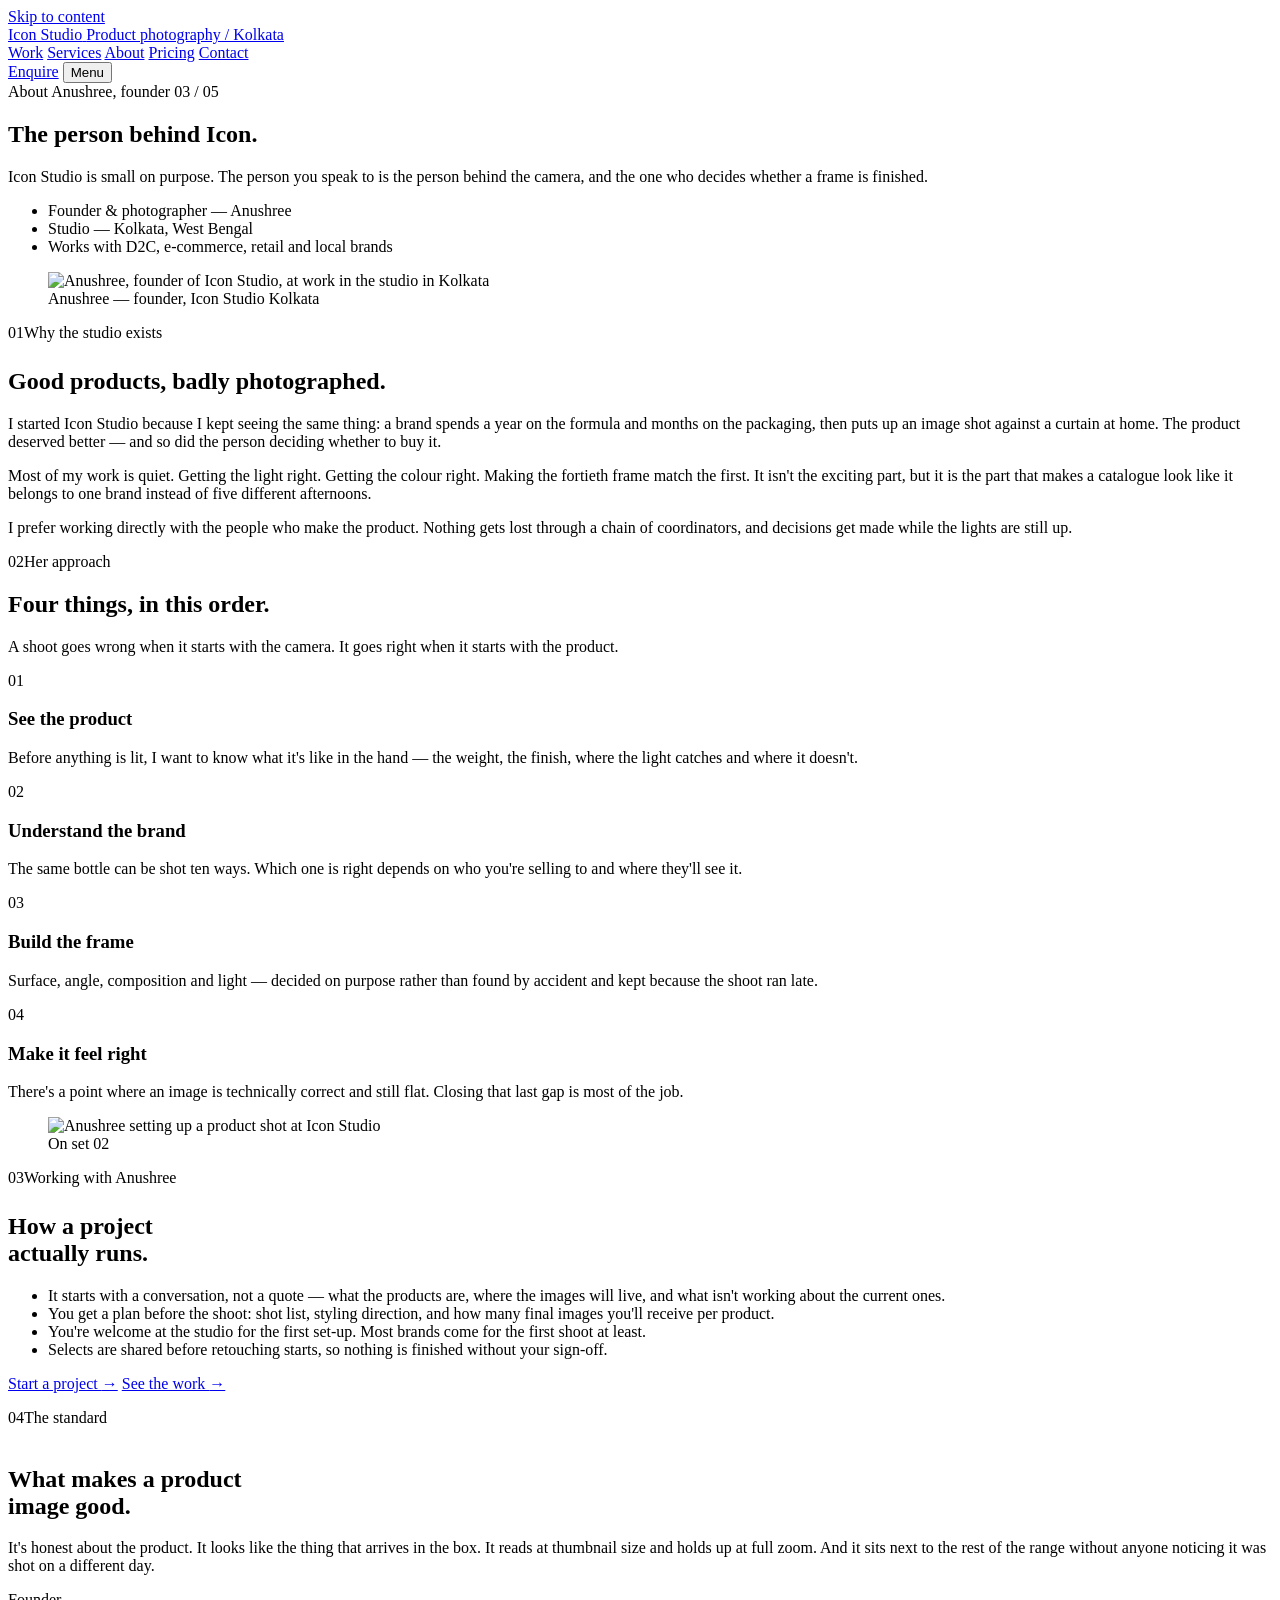
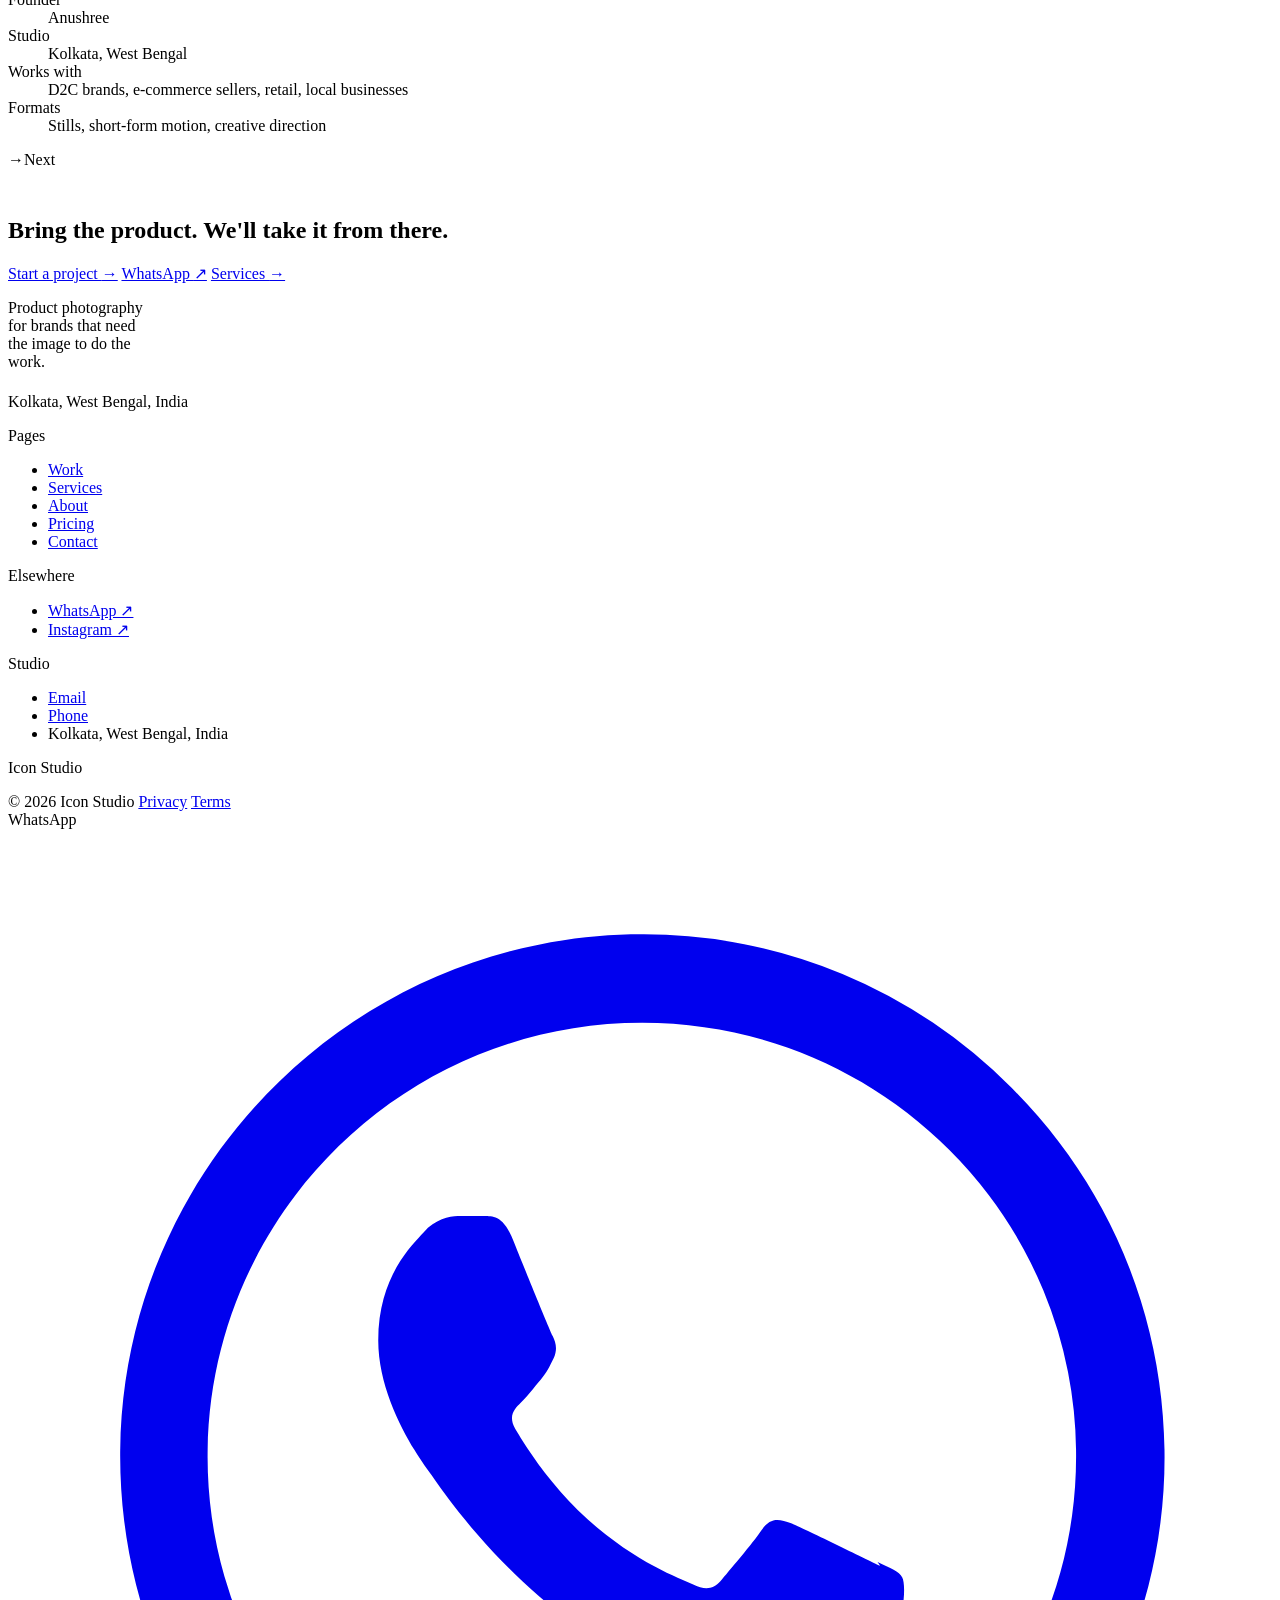
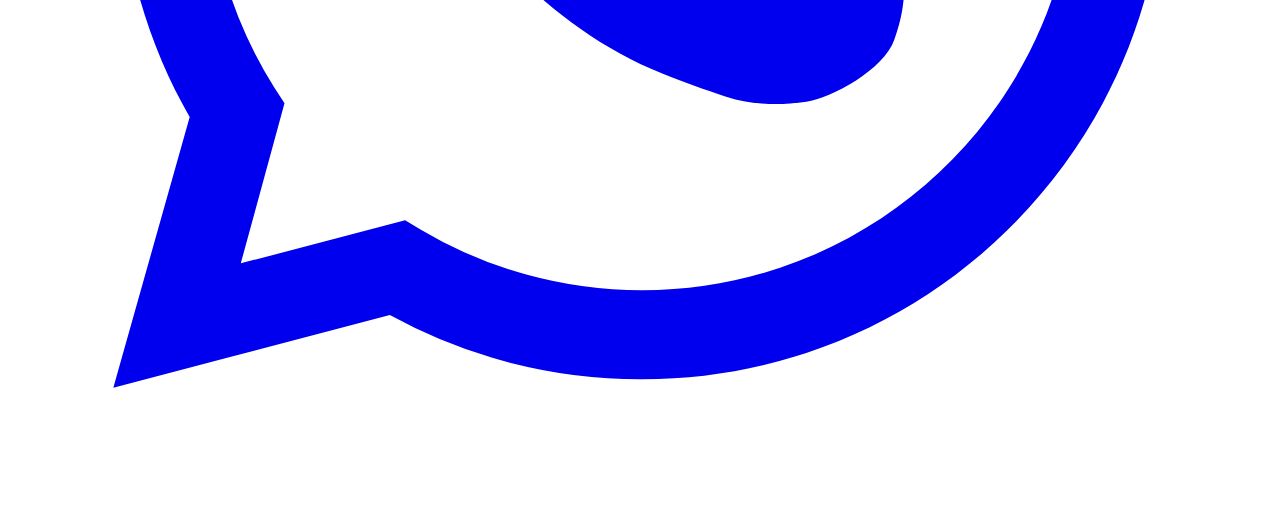
==== about.html @ cb65268c "Add files via upload" ====
<!DOCTYPE html>
<html lang="en">
<head>
<meta charset="utf-8">
<meta name="viewport" content="width=device-width, initial-scale=1">

<title>About Anushree — Founder, Icon Studio | Product Photographer in Kolkata</title>
<meta name="description" content="Icon Studio was started by Anushree, a product photographer in Kolkata. How she works with brands, what she looks for in a product image, and what to expect from a shoot.">

<link rel="canonical" href="https://example.com/about.html">
<meta property="og:type" content="profile">
<meta property="og:site_name" content="Icon Studio">
<meta property="og:title" content="About Anushree — Founder of Icon Studio, Kolkata">
<meta property="og:description" content="The person behind Icon Studio: how Anushree works with brands and what she looks for in a product image.">
<meta property="og:url" content="https://example.com/about.html">
<meta property="og:image" content="">
<meta name="twitter:card" content="summary_large_image">
<meta name="theme-color" content="#F5F3EE">

<link rel="stylesheet" href="css/style.css">
<script>document.documentElement.classList.add('js');</script>
<script src="js/script.js" defer></script>
</head>

<body>
<a class="skip-link" href="#main">Skip to content</a>

<!-- COPY NOTE: the first-person text on this page is a starting draft.
     Anushree should read it through and put it in her own words before the
     site goes live. No credentials, awards, client names or years of
     experience have been claimed anywhere on this page. -->

<header class="site-header">
  <div class="container nav">
    <a class="nav__brand" href="index.html">
      <span>Icon Studio</span>
      <span class="sub">Product photography / Kolkata</span>
    </a>

    <nav class="nav__links" aria-label="Primary">
      <a class="nav__link" href="portfolio.html">Work</a>
      <a class="nav__link" href="services.html">Services</a>
      <a class="nav__link" href="about.html" aria-current="page">About</a>
      <a class="nav__link" href="pricing.html">Pricing</a>
      <a class="nav__link" href="contact.html">Contact</a>
    </nav>

    <a class="nav__cta" href="contact.html"><span class="dot" aria-hidden="true"></span>Enquire</a>

    <button class="nav__toggle" type="button" aria-expanded="false" aria-controls="site-menu">
      <span class="nav__toggle-label">Menu</span>
      <span class="bars" aria-hidden="true"><i></i><i></i><i></i></span>
    </button>
  </div>
</header>

<div class="menu" id="site-menu" hidden>
  <div class="container">
    <ul class="menu__list">
      <li class="menu__item"><a class="menu__link" href="portfolio.html" style="--i:0"><span>Work</span><span class="n">01</span></a></li>
      <li class="menu__item"><a class="menu__link" href="services.html" style="--i:1"><span>Services</span><span class="n">02</span></a></li>
      <li class="menu__item"><a class="menu__link" href="about.html" style="--i:2"><span>About</span><span class="n">03</span></a></li>
      <li class="menu__item"><a class="menu__link" href="pricing.html" style="--i:3"><span>Pricing</span><span class="n">04</span></a></li>
      <li class="menu__item"><a class="menu__link" href="contact.html" style="--i:4"><span>Contact</span><span class="n">05</span></a></li>
    </ul>
  </div>
  <div class="container">
    <div class="menu__foot">
      <div class="row">
        <span class="eyebrow">Kolkata, West Bengal</span>
        <a class="eyebrow eyebrow--ink" href="#" data-whatsapp>WhatsApp &#8599;</a>
      </div>
      <div class="row">
        <span class="eyebrow">Product photography</span>
        <a class="eyebrow eyebrow--ink" href="#" data-instagram>Instagram &#8599;</a>
      </div>
    </div>
  </div>
</div>

<main id="main">

  <section class="page-head">
    <div class="container">
      <div class="page-head__meta">
        <span class="eyebrow eyebrow--ink">About</span>
        <span class="eyebrow">Anushree, founder</span>
        <span class="eyebrow right">03 / 05</span>
      </div>

      <div class="page-head__grid">
        <h1 class="display page-head__title">The person behind Icon.</h1>
        <p class="lede page-head__lede">
          Icon Studio is small on purpose. The person you speak to is the person behind the
          camera, and the one who decides whether a frame is finished.
        </p>
        <ul class="page-head__aside">
          <li>Founder &amp; photographer — Anushree</li>
          <li>Studio — Kolkata, West Bengal</li>
          <li>Works with D2C, e-commerce, retail and local brands</li>
        </ul>
      </div>
    </div>
  </section>

  <section class="section section--top-0">
    <div class="container">
      <figure class="figure" data-reveal>
        <!-- IMAGE: Anushree — wide portrait at work in the studio -->
        <div class="frame frame--16x10"><img src="" alt="Anushree, founder of Icon Studio, at work in the studio in Kolkata"></div>
        <figcaption class="figure__cap">
          <span class="caption"><span class="mark" aria-hidden="true"></span>Anushree — founder, Icon Studio</span>
          <span class="caption">Kolkata</span>
        </figcaption>
      </figure>
    </div>
  </section>

  <section class="section">
    <div class="container">
      <div class="split">
        <div class="split__lead" data-reveal>
          <p class="eyebrow" style="margin-bottom:26px;"><span class="idx">01</span>Why the studio exists</p>
          <h2 class="h-xl statement">Good products, badly photographed.</h2>
        </div>

        <div class="split__body" data-reveal>
          <p>
            I started Icon Studio because I kept seeing the same thing: a brand spends a
            year on the formula and months on the packaging, then puts up an image shot
            against a curtain at home. The product deserved better — and so did the person
            deciding whether to buy it.
          </p>
          <p>
            Most of my work is quiet. Getting the light right. Getting the colour right.
            Making the fortieth frame match the first. It isn't the exciting part, but it
            is the part that makes a catalogue look like it belongs to one brand instead of
            five different afternoons.
          </p>
          <p>
            I prefer working directly with the people who make the product. Nothing gets
            lost through a chain of coordinators, and decisions get made while the lights
            are still up.
          </p>
        </div>
      </div>
    </div>
  </section>

  <section class="section invert">
    <div class="container">
      <div class="section-head section-head--split">
        <p class="eyebrow section-head__label"><span class="idx">02</span>Her approach</p>
        <h2 class="h-lg section-head__title">Four things, in this order.</h2>
        <p class="section-head__aside">
          A shoot goes wrong when it starts with the camera. It goes right when it starts
          with the product.
        </p>
      </div>

      <div class="principles" data-stagger>
        <article class="principle" data-reveal>
          <span class="principle__n">01</span>
          <h3 class="principle__t">See the product</h3>
          <p class="principle__d">
            Before anything is lit, I want to know what it's like in the hand — the weight,
            the finish, where the light catches and where it doesn't.
          </p>
        </article>

        <article class="principle" data-reveal>
          <span class="principle__n">02</span>
          <h3 class="principle__t">Understand the brand</h3>
          <p class="principle__d">
            The same bottle can be shot ten ways. Which one is right depends on who you're
            selling to and where they'll see it.
          </p>
        </article>

        <article class="principle" data-reveal>
          <span class="principle__n">03</span>
          <h3 class="principle__t">Build the frame</h3>
          <p class="principle__d">
            Surface, angle, composition and light — decided on purpose rather than found by
            accident and kept because the shoot ran late.
          </p>
        </article>

        <article class="principle" data-reveal>
          <span class="principle__n">04</span>
          <h3 class="principle__t">Make it feel right</h3>
          <p class="principle__d">
            There's a point where an image is technically correct and still flat. Closing
            that last gap is most of the job.
          </p>
        </article>
      </div>
    </div>
  </section>

  <section class="section surface">
    <div class="container">
      <div class="split">
        <div class="split__lead" data-reveal>
          <!-- IMAGE: Anushree — at the camera, vertical crop -->
          <figure class="figure">
            <div class="frame frame--4x5"><img src="" alt="Anushree setting up a product shot at Icon Studio" loading="lazy"></div>
            <figcaption class="figure__cap">
              <span class="caption">On set</span>
              <span class="caption">02</span>
            </figcaption>
          </figure>
        </div>

        <div class="split__body" data-reveal>
          <p class="eyebrow" style="margin-bottom:26px;"><span class="idx">03</span>Working with Anushree</p>
          <h2 class="h-lg" style="max-width:14ch;">How a project actually runs.</h2>

          <ul class="checks">
            <li>It starts with a conversation, not a quote — what the products are, where the images will live, and what isn't working about the current ones.</li>
            <li>You get a plan before the shoot: shot list, styling direction, and how many final images you'll receive per product.</li>
            <li>You're welcome at the studio for the first set-up. Most brands come for the first shoot at least.</li>
            <li>Selects are shared before retouching starts, so nothing is finished without your sign-off.</li>
          </ul>

          <div class="actions stack-md">
            <a class="btn" href="contact.html">Start a project <span class="arw" aria-hidden="true">&#8594;</span></a>
            <a class="tlink" href="portfolio.html">See the work <span class="arw" aria-hidden="true">&#8594;</span><span class="bar" aria-hidden="true"></span></a>
          </div>
        </div>
      </div>
    </div>
  </section>

  <section class="section">
    <div class="container">
      <div class="intro__grid">
        <div class="intro__text" data-reveal>
          <p class="eyebrow" style="margin-bottom:clamp(26px,3vw,40px);"><span class="idx">04</span>The standard</p>
          <h2 class="h-xl" style="max-width:20ch;">What makes a product image good.</h2>
          <p class="lede stack-md measure">
            It's honest about the product. It looks like the thing that arrives in the box.
            It reads at thumbnail size and holds up at full zoom. And it sits next to the
            rest of the range without anyone noticing it was shot on a different day.
          </p>
        </div>

        <dl class="intro__meta" data-reveal>
          <div>
            <dt>Founder</dt>
            <dd>Anushree</dd>
          </div>
          <div>
            <dt>Studio</dt>
            <dd>Kolkata, West Bengal</dd>
          </div>
          <div>
            <dt>Works with</dt>
            <dd>D2C brands, e-commerce sellers, retail, local businesses</dd>
          </div>
          <div>
            <dt>Formats</dt>
            <dd>Stills, short-form motion, creative direction</dd>
          </div>
        </dl>
      </div>
    </div>
  </section>

</main>

<section class="closing invert">
  <div class="container">
    <p class="eyebrow" style="margin-bottom:clamp(30px,4vw,48px);"><span class="idx">&#8594;</span>Next</p>
    <h2 class="display closing__title">Bring the product. We'll take it from there.</h2>
    <div class="closing__actions">
      <a class="btn" href="contact.html">Start a project <span class="arw" aria-hidden="true">&#8594;</span></a>
      <a class="tlink" href="#" data-whatsapp>WhatsApp <span class="arw" aria-hidden="true">&#8599;</span><span class="bar" aria-hidden="true"></span></a>
      <a class="tlink" href="services.html">Services <span class="arw" aria-hidden="true">&#8594;</span><span class="bar" aria-hidden="true"></span></a>
    </div>
  </div>
</section>

<footer class="site-footer invert">
  <div class="container">
    <div class="footer__grid">
      <div class="footer__intro">
        <p class="h-md" style="max-width:18ch;">Product photography for brands that need the image to do the work.</p>
        <p class="caption" style="margin-top:22px;">Kolkata, West Bengal, India</p>
      </div>

      <div class="footer__col footer__col--a">
        <p class="footer__h">Pages</p>
        <ul class="footer__links">
          <li><a href="portfolio.html">Work</a></li>
          <li><a href="services.html">Services</a></li>
          <li><a href="about.html">About</a></li>
          <li><a href="pricing.html">Pricing</a></li>
          <li><a href="contact.html">Contact</a></li>
        </ul>
      </div>

      <div class="footer__col footer__col--b">
        <p class="footer__h">Elsewhere</p>
        <ul class="footer__links">
          <li><a href="#" data-whatsapp>WhatsApp &#8599;</a></li>
          <li><a href="#" data-instagram>Instagram &#8599;</a></li>
        </ul>
      </div>

      <div class="footer__col footer__col--c">
        <p class="footer__h">Studio</p>
        <ul class="footer__links">
          <li data-config-row><a href="#" data-config="email">Email</a></li>
          <li data-config-row><a href="#" data-config="phone">Phone</a></li>
          <li><span data-config="location">Kolkata, West Bengal, India</span></li>
        </ul>
      </div>
    </div>

    <p class="footer__wordmark" aria-hidden="true">Icon Studio</p>

    <div class="footer__base">
      <span class="caption">&copy; <span data-year>2026</span> Icon Studio</span>
      <span class="caption right">
        <a href="#">Privacy</a>
        <a href="#">Terms</a>
      </span>
    </div>
  </div>
</footer>

<div class="wa">
  <span class="wa__label" aria-hidden="true">WhatsApp</span>
  <a class="wa__btn" href="#" data-whatsapp aria-label="Chat with Icon Studio on WhatsApp">
    <svg viewBox="0 0 24 24" aria-hidden="true" focusable="false">
      <path fill="currentColor" d="M12.04 2c-5.46 0-9.91 4.45-9.91 9.91 0 1.75.46 3.45 1.32 4.95L2 22l5.25-1.38a9.87 9.87 0 0 0 4.79 1.22h.01c5.46 0 9.91-4.45 9.91-9.91 0-2.65-1.03-5.14-2.9-7.01A9.82 9.82 0 0 0 12.04 2Zm0 18.15h-.01a8.2 8.2 0 0 1-4.19-1.15l-.3-.18-3.12.82.83-3.04-.2-.31a8.18 8.18 0 0 1-1.26-4.38c0-4.54 3.7-8.23 8.25-8.23 2.2 0 4.27.86 5.83 2.41a8.18 8.18 0 0 1 2.41 5.83c0 4.54-3.7 8.23-8.24 8.23Zm4.52-6.16c-.25-.12-1.47-.72-1.69-.81-.23-.08-.39-.12-.56.13-.16.24-.64.8-.78.97-.15.16-.29.18-.53.06-.25-.12-1.05-.39-1.99-1.23-.74-.66-1.23-1.47-1.38-1.72-.14-.25-.01-.38.11-.5.11-.11.25-.29.37-.43.13-.15.17-.25.25-.41.08-.17.04-.31-.02-.43-.06-.12-.56-1.34-.76-1.84-.2-.48-.41-.42-.56-.43h-.48c-.16 0-.43.06-.65.31-.22.24-.86.84-.86 2.05s.88 2.38 1 2.54c.12.16 1.73 2.64 4.19 3.7.59.25 1.04.4 1.4.52.59.19 1.12.16 1.54.1.47-.07 1.47-.6 1.67-1.18.21-.58.21-1.07.15-1.18-.06-.11-.22-.17-.47-.29Z"/>
    </svg>
  </a>
</div>

</body>
</html>
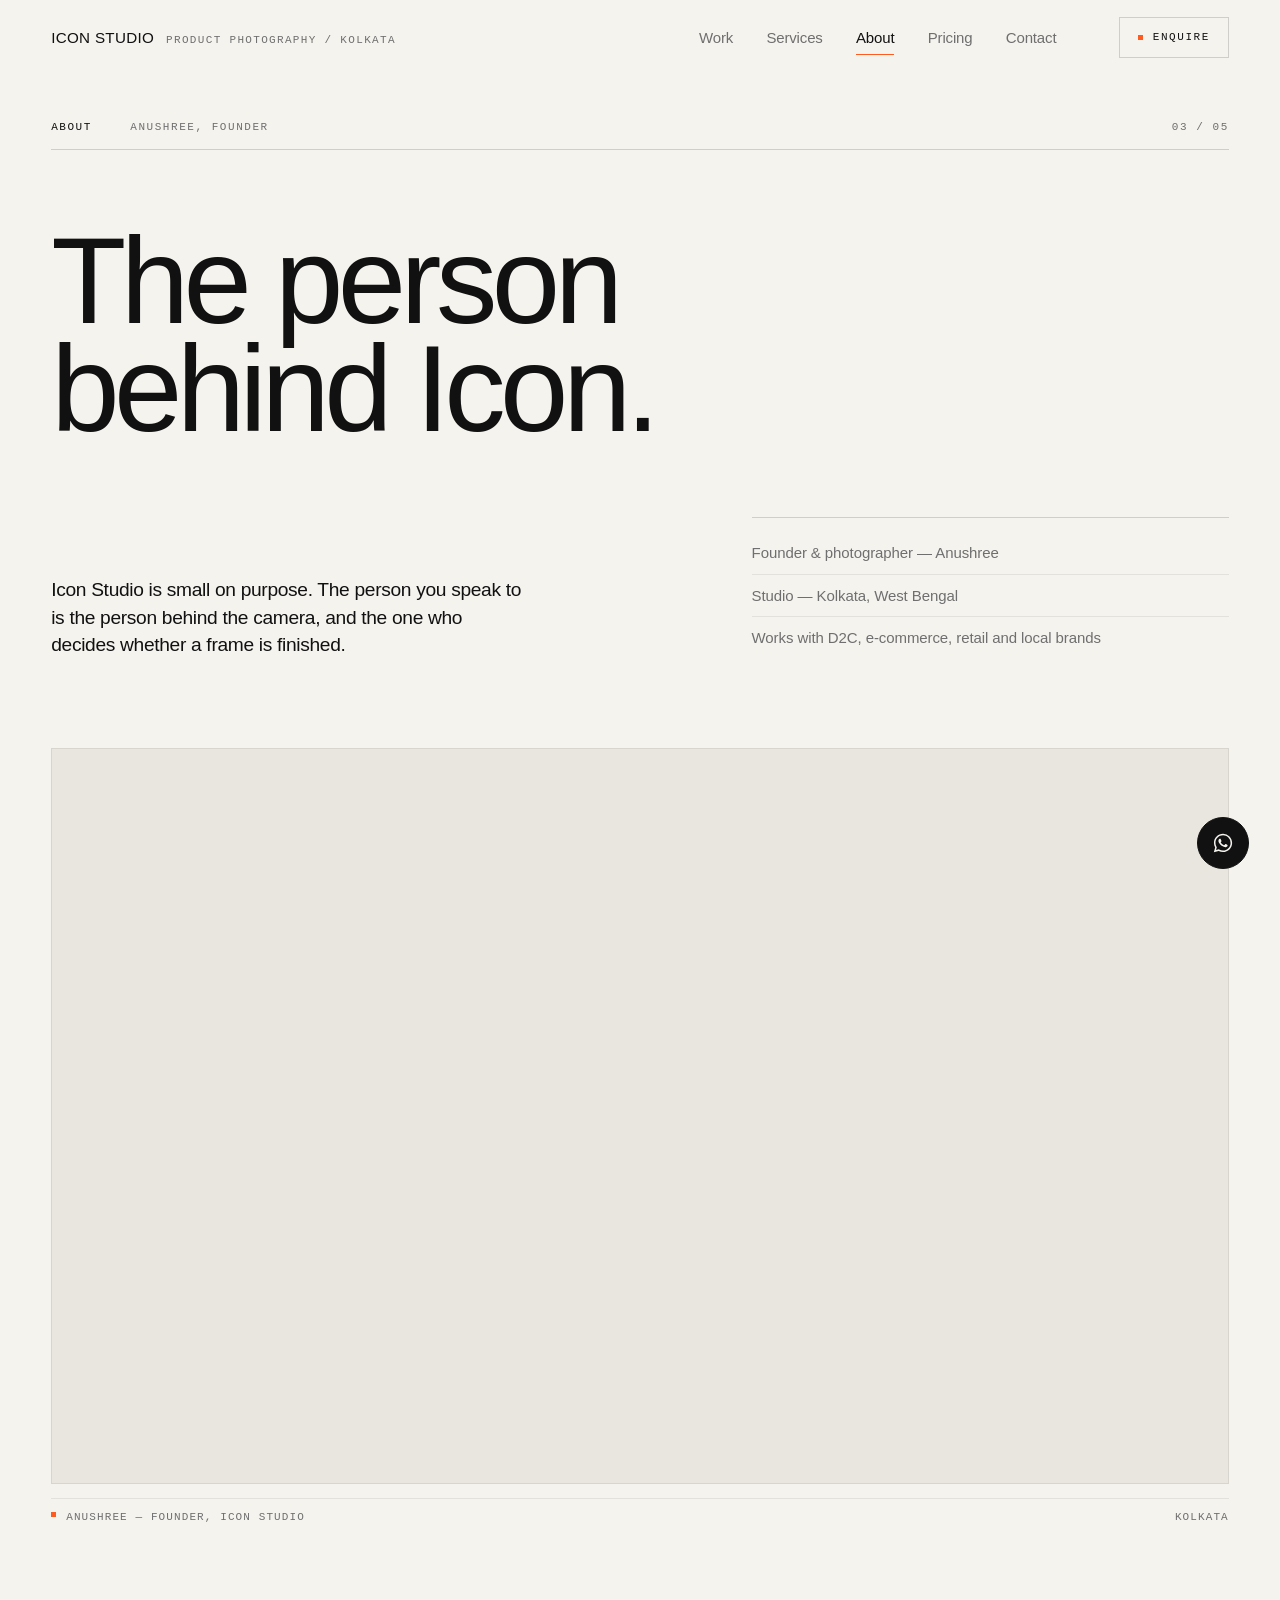
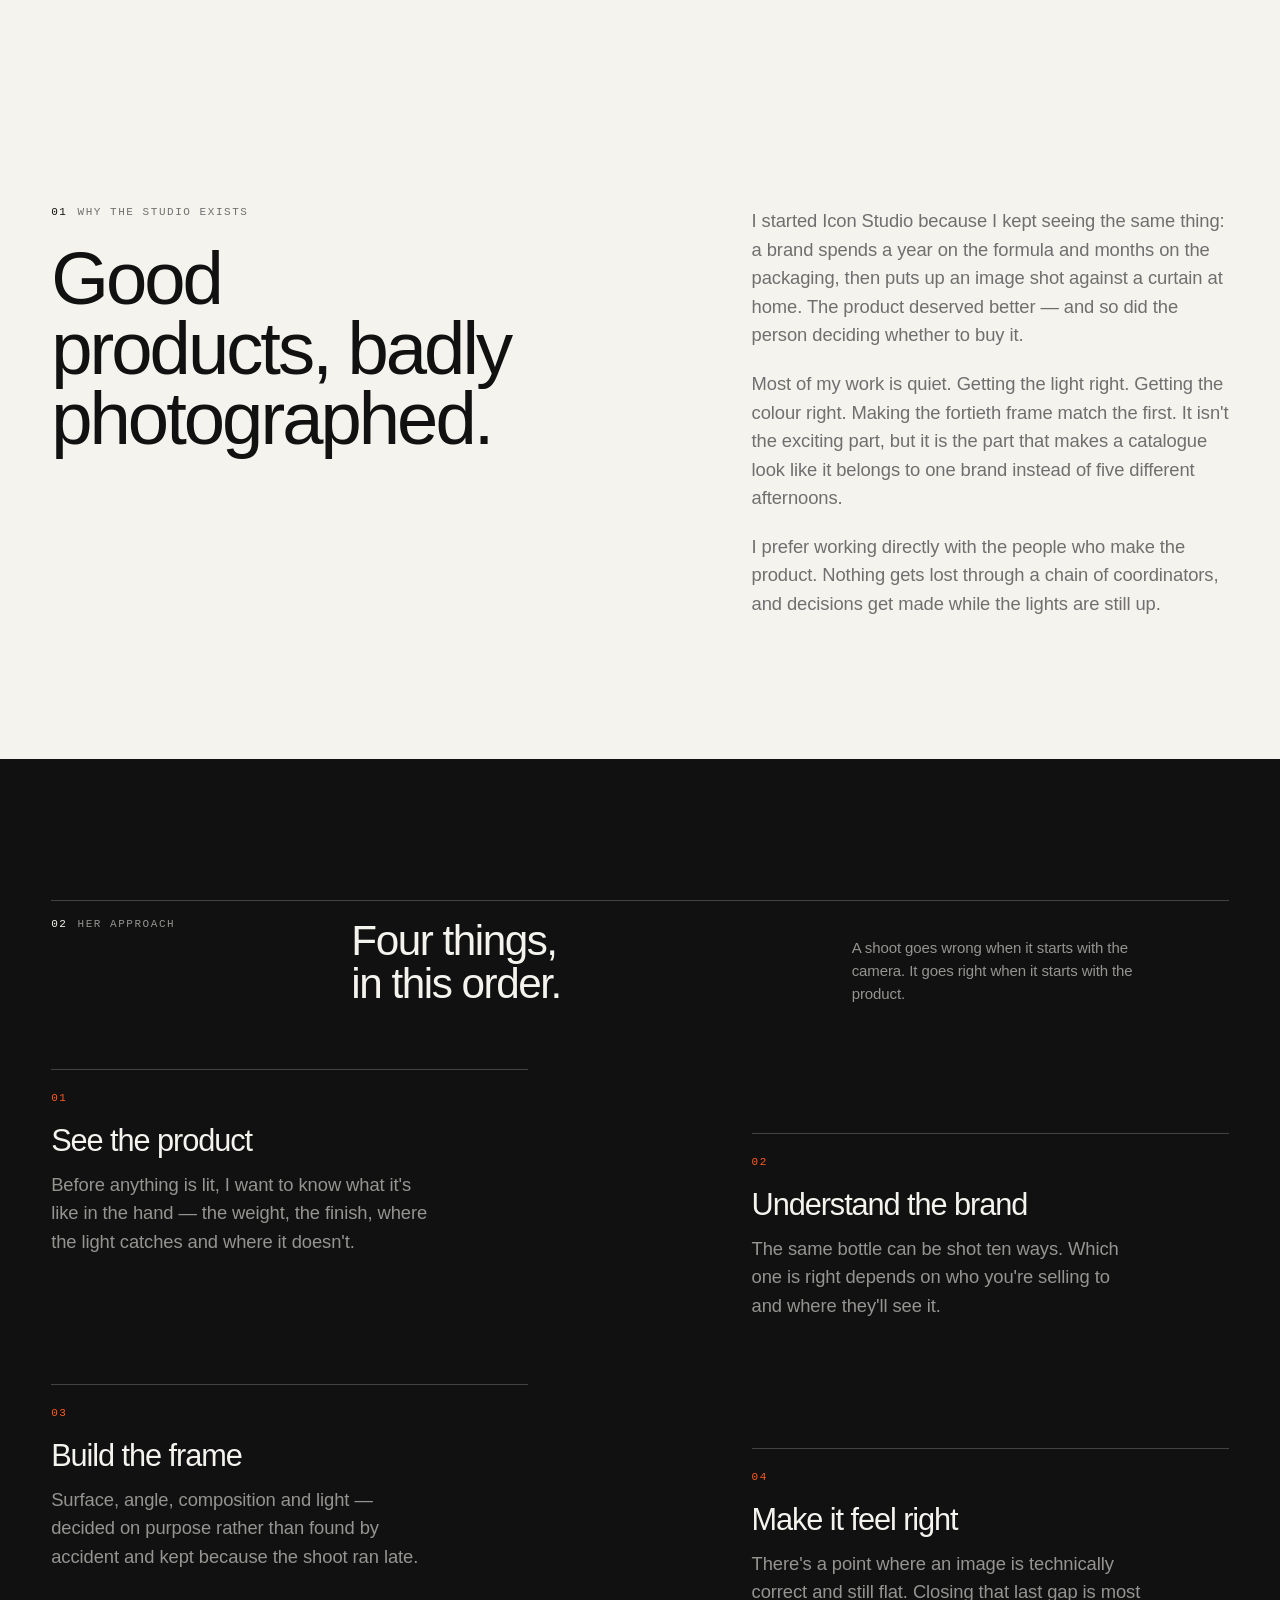
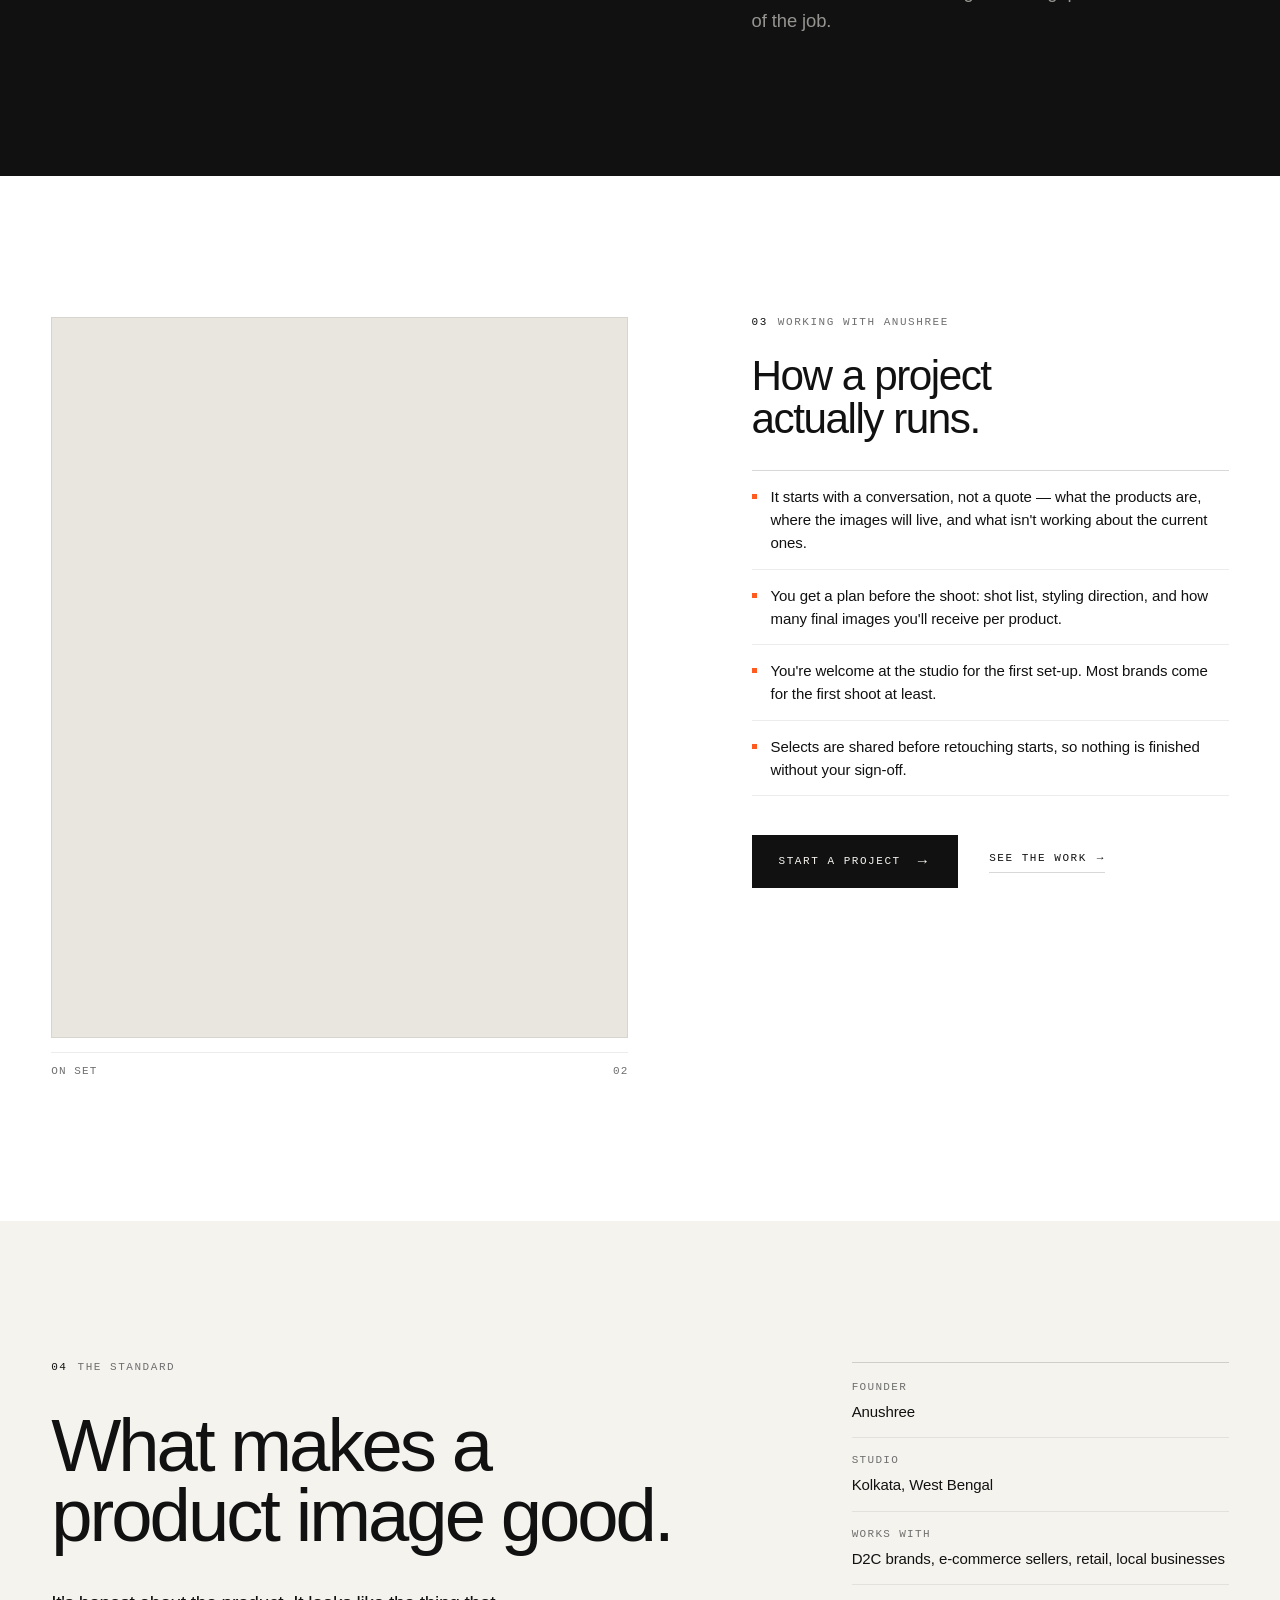
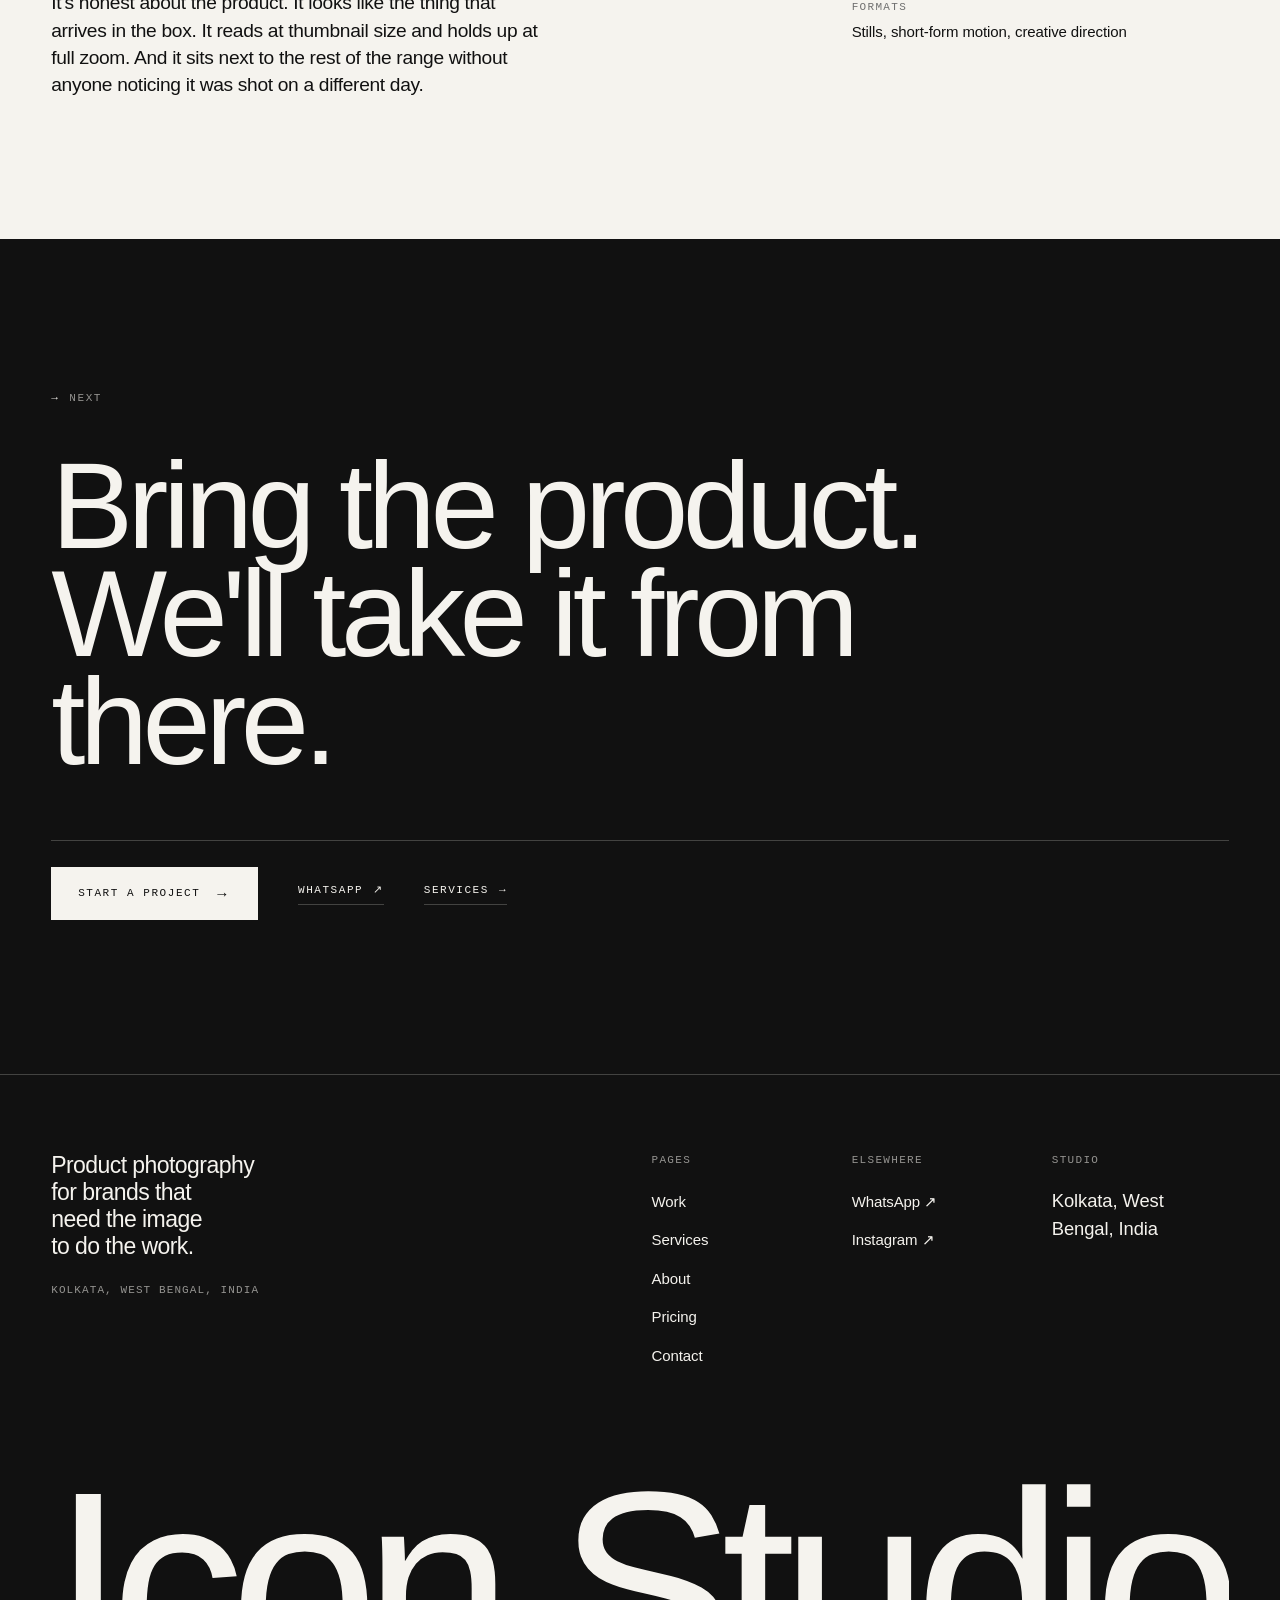
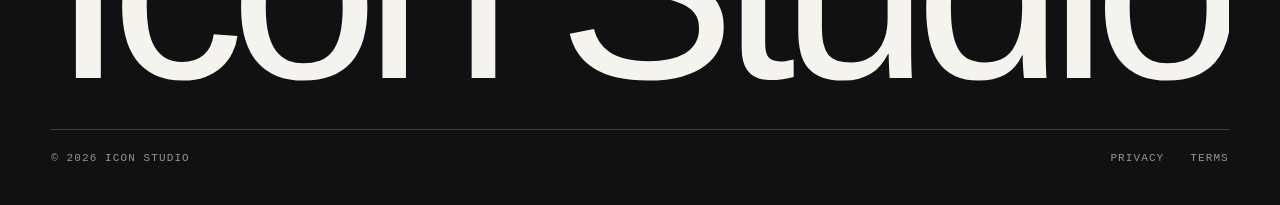
==== commit 6261404b: "Update stylesheet and script paths in about.html" ====
--- a/about.html
+++ b/about.html
@@ -17,9 +17,9 @@
 <meta name="twitter:card" content="summary_large_image">
 <meta name="theme-color" content="#F5F3EE">
 
-<link rel="stylesheet" href="css/style.css">
+<link rel="stylesheet" href="style.css">
 <script>document.documentElement.classList.add('js');</script>
-<script src="js/script.js" defer></script>
+<script src="script.js" defer></script>
 </head>
 
 <body>
--- a/style.css
+++ b/style.css
@@ -0,0 +1,2032 @@
+/* ==========================================================================
+   ICON STUDIO — Product photography, Kolkata
+   style.css — single stylesheet for the whole site.
+   No frameworks, no imports, no external fonts, no build step.
+
+   00  Tokens
+   01  Reset + base
+   02  Typography
+   03  Layout primitives
+   04  Buttons + links
+   05  Image frames
+   06  Header, navigation, mobile menu
+   07  Hero
+   08  Editorial blocks
+   09  Work / portfolio
+   10  Index list (categories)
+   11  Principles + process
+   12  Tiers / pricing
+   13  Quotes
+   14  FAQ
+   15  Forms
+   16  Closing CTA + footer
+   17  WhatsApp button
+   18  Motion
+   19  Responsive
+   ========================================================================== */
+
+
+/* 00 — TOKENS ============================================================= */
+
+:root {
+  /* Colour */
+  --bg: #F5F3EE;
+  --surface: #FFFFFF;
+  --ink: #111111;
+  --muted: #6F6F6F;
+  --line: rgba(17, 17, 17, 0.16);
+  --line-soft: rgba(17, 17, 17, 0.08);
+  --frame: #E9E6DF;
+  --accent: #FF5A1F;          /* graphic marks: rules, dots, underlines */
+  --accent-deep: #B5420F;     /* the same accent where it has to read as text */
+  --error: #A32A1C;
+
+  /* Structure */
+  --container: 1440px;
+  --page-padding: clamp(20px, 4vw, 64px);
+  --grid-gap: clamp(16px, 1.8vw, 28px);
+  --nav-h: 76px;
+  --radius: 0px;
+
+  /* Space */
+  --space-xs: 8px;
+  --space-sm: 16px;
+  --space-md: 24px;
+  --space-lg: 48px;
+  --space-xl: 96px;
+  --space-2xl: 160px;
+  --section: clamp(84px, 11vw, 168px);
+
+  /* Type */
+  --font: "Helvetica Neue", Helvetica, Arial, "Segoe UI", sans-serif;
+  --mono: ui-monospace, SFMono-Regular, "SF Mono", Menlo, Consolas, "Liberation Mono", monospace;
+
+  --fs-display: clamp(3rem, 9.6vw, 8.75rem);
+  --fs-xl: clamp(2.3rem, 5.8vw, 5.25rem);
+  --fs-lg: clamp(1.85rem, 3.3vw, 3.1rem);
+  --fs-md: clamp(1.28rem, 1.8vw, 1.7rem);
+  --fs-body: clamp(1rem, 0.62vw + 0.78rem, 1.15rem);
+  --fs-sm: 0.9375rem;
+  --fs-xs: 0.8125rem;
+  --fs-micro: 0.6875rem;
+
+  /* Motion */
+  --ease: cubic-bezier(0.22, 0.61, 0.36, 1);
+  --dur: 400ms;
+}
+
+/* Inverted band. Redefining the tokens lets every child adapt on its own. */
+.invert {
+  --bg: #111111;
+  --surface: #111111;
+  --ink: #F5F3EE;
+  --muted: rgba(245, 243, 238, 0.58);
+  --line: rgba(245, 243, 238, 0.22);
+  --line-soft: rgba(245, 243, 238, 0.11);
+  --frame: rgba(245, 243, 238, 0.07);
+  --accent-deep: var(--accent);
+  background: var(--bg);
+  color: var(--ink);
+}
+
+
+/* 01 — RESET + BASE ======================================================= */
+
+*,
+*::before,
+*::after { box-sizing: border-box; }
+
+html {
+  -webkit-text-size-adjust: 100%;
+  scroll-behavior: smooth;
+}
+
+body {
+  margin: 0;
+  padding-top: var(--nav-h);
+  background: var(--bg);
+  color: var(--ink);
+  font-family: var(--font);
+  font-size: var(--fs-body);
+  line-height: 1.55;
+  font-weight: 400;
+  letter-spacing: -0.005em;
+  -webkit-font-smoothing: antialiased;
+  -moz-osx-font-smoothing: grayscale;
+  overflow-x: hidden;
+}
+
+h1, h2, h3, h4, p, figure, blockquote, dl, dd { margin: 0; }
+ul, ol { margin: 0; padding: 0; list-style: none; }
+img, svg { max-width: 100%; }
+img { border-style: none; }
+
+a {
+  color: inherit;
+  text-decoration: none;
+}
+
+button {
+  font: inherit;
+  color: inherit;
+  background: none;
+  border: 0;
+  padding: 0;
+  cursor: pointer;
+}
+
+:focus-visible {
+  outline: 2px solid var(--accent-deep);
+  outline-offset: 3px;
+}
+
+::selection {
+  background: var(--ink);
+  color: var(--bg);
+}
+
+.skip-link {
+  position: absolute;
+  left: -9999px;
+  top: 0;
+  z-index: 200;
+  background: var(--ink);
+  color: var(--bg);
+  padding: 12px 18px;
+  font-family: var(--mono);
+  font-size: var(--fs-micro);
+  letter-spacing: 0.12em;
+  text-transform: uppercase;
+}
+.skip-link:focus {
+  left: var(--page-padding);
+  top: 12px;
+}
+
+.visually-hidden {
+  position: absolute;
+  width: 1px;
+  height: 1px;
+  margin: -1px;
+  padding: 0;
+  overflow: hidden;
+  clip: rect(0 0 0 0);
+  clip-path: inset(50%);
+  white-space: nowrap;
+  border: 0;
+}
+
+
+/* 02 — TYPOGRAPHY ========================================================= */
+
+.display,
+.h-xl,
+.h-lg,
+.h-md {
+  font-weight: 500;
+  letter-spacing: -0.035em;
+  text-wrap: balance;
+}
+
+.display {
+  font-size: var(--fs-display);
+  line-height: 0.88;
+  letter-spacing: -0.045em;
+  text-wrap: pretty;
+}
+
+.h-xl {
+  font-size: var(--fs-xl);
+  line-height: 0.94;
+  letter-spacing: -0.04em;
+}
+
+.h-lg {
+  font-size: var(--fs-lg);
+  line-height: 1.02;
+}
+
+.h-md {
+  font-size: var(--fs-md);
+  line-height: 1.18;
+  letter-spacing: -0.025em;
+}
+
+.lede {
+  font-size: clamp(1.1rem, 1.5vw, 1.45rem);
+  line-height: 1.42;
+  letter-spacing: -0.017em;
+  text-wrap: pretty;
+}
+
+.body-sm {
+  font-size: var(--fs-sm);
+  line-height: 1.55;
+  color: var(--muted);
+}
+
+.muted { color: var(--muted); }
+
+.eyebrow {
+  font-family: var(--mono);
+  font-size: var(--fs-micro);
+  line-height: 1;
+  letter-spacing: 0.14em;
+  text-transform: uppercase;
+  color: var(--muted);
+  font-weight: 400;
+}
+
+.eyebrow--ink { color: var(--ink); }
+
+.eyebrow .idx {
+  color: var(--ink);
+  margin-right: 10px;
+}
+
+.caption {
+  font-family: var(--mono);
+  font-size: var(--fs-micro);
+  letter-spacing: 0.1em;
+  text-transform: uppercase;
+  color: var(--muted);
+}
+
+.mark {
+  display: inline-block;
+  width: 5px;
+  height: 5px;
+  background: var(--accent);
+  vertical-align: 0.28em;
+  margin-right: 10px;
+}
+
+.indent { padding-left: 12vw; }
+
+p + p { margin-top: 1.1em; }
+
+
+/* 03 — LAYOUT PRIMITIVES ================================================== */
+
+.container {
+  width: 100%;
+  max-width: var(--container);
+  margin-inline: auto;
+  padding-inline: var(--page-padding);
+}
+
+.section {
+  padding-block: var(--section);
+}
+
+.section--tight { padding-block: clamp(56px, 7vw, 104px); }
+.section--top-0 { padding-top: 0; }
+.section--bottom-0 { padding-bottom: 0; }
+
+.grid {
+  display: grid;
+  grid-template-columns: repeat(12, minmax(0, 1fr));
+  gap: var(--grid-gap);
+}
+
+.rule {
+  height: 1px;
+  background: var(--line);
+  border: 0;
+  margin: 0;
+}
+
+/* Section head: hairline, index label left, content right. */
+.section-head {
+  display: grid;
+  grid-template-columns: repeat(12, minmax(0, 1fr));
+  gap: var(--grid-gap);
+  border-top: 1px solid var(--line);
+  padding-top: 18px;
+  margin-bottom: clamp(36px, 5vw, 72px);
+}
+
+.section-head__label { grid-column: 1 / 4; }
+
+.section-head__title {
+  grid-column: 4 / 12;
+  max-width: 17ch;
+}
+
+.section-head__note {
+  grid-column: 4 / 11;
+  margin-top: 22px;
+  max-width: 46ch;
+  color: var(--muted);
+}
+
+.section-head--split .section-head__title { grid-column: 4 / 9; }
+
+.section-head--split .section-head__aside {
+  grid-column: 9 / 13;
+  align-self: end;
+  color: var(--muted);
+  font-size: var(--fs-sm);
+  max-width: 34ch;
+}
+
+
+.surface { background: var(--surface); }
+
+.stack-sm { margin-top: clamp(18px, 2vw, 26px); }
+.stack-md { margin-top: clamp(26px, 3vw, 40px); }
+.stack-lg { margin-top: clamp(40px, 5vw, 72px); }
+
+.measure { max-width: 46ch; }
+.measure-sm { max-width: 34ch; }
+
+/* Inner page header ------------------------------------------------------- */
+
+.page-head {
+  padding-top: clamp(26px, 3.6vw, 52px);
+  padding-bottom: clamp(52px, 7vw, 104px);
+}
+
+.page-head__meta {
+  display: flex;
+  flex-wrap: wrap;
+  gap: 12px clamp(20px, 3vw, 48px);
+  padding-bottom: 16px;
+  border-bottom: 1px solid var(--line);
+  margin-bottom: clamp(38px, 6vw, 80px);
+}
+
+.page-head__meta .right { margin-left: auto; }
+
+.page-head__grid {
+  display: grid;
+  grid-template-columns: repeat(12, minmax(0, 1fr));
+  gap: var(--grid-gap);
+  align-items: end;
+}
+
+.page-head__title { grid-column: 1 / 10; }
+
+.page-head__lede {
+  grid-column: 1 / 6;
+  margin-top: clamp(30px, 4vw, 52px);
+}
+
+.page-head__aside {
+  grid-column: 8 / 13;
+  align-self: end;
+  border-top: 1px solid var(--line);
+  padding-top: 14px;
+  margin-top: clamp(30px, 4vw, 52px);
+}
+
+.page-head__aside li {
+  font-size: var(--fs-sm);
+  color: var(--muted);
+  padding: 9px 0;
+  border-bottom: 1px solid var(--line-soft);
+}
+
+.page-head__aside li:last-child { border-bottom: 0; }
+
+
+/* Service rows ------------------------------------------------------------ */
+
+.service {
+  display: grid;
+  grid-template-columns: repeat(12, minmax(0, 1fr));
+  gap: clamp(28px, 3vw, 44px) var(--grid-gap);
+  padding-block: clamp(52px, 6.5vw, 108px);
+  border-top: 1px solid var(--line);
+  align-items: start;
+}
+
+.service:last-child { border-bottom: 1px solid var(--line); }
+
+.service__n {
+  grid-column: 1 / 2;
+  font-family: var(--mono);
+  font-size: var(--fs-micro);
+  letter-spacing: 0.14em;
+  color: var(--accent-deep);
+  padding-top: 0.5em;
+}
+
+.service__body { grid-column: 2 / 7; }
+.service__media { grid-column: 8 / 13; }
+
+.service--flip .service__body { grid-column: 7 / 12; }
+.service--flip .service__media { grid-column: 2 / 7; grid-row: 1; }
+
+.service__title {
+  font-size: clamp(1.8rem, 3vw, 2.9rem);
+  font-weight: 500;
+  letter-spacing: -0.04em;
+  line-height: 1;
+  margin-bottom: 20px;
+}
+
+.service__d { color: var(--muted); max-width: 40ch; }
+
+.service__for {
+  margin-top: 28px;
+  border-top: 1px solid var(--line-soft);
+  display: flex;
+  flex-wrap: wrap;
+  gap: 0;
+  padding-top: 14px;
+}
+
+.service__for dt {
+  font-family: var(--mono);
+  font-size: var(--fs-micro);
+  letter-spacing: 0.12em;
+  text-transform: uppercase;
+  color: var(--muted);
+  width: 100%;
+  margin-bottom: 10px;
+}
+
+.service__for dd {
+  margin: 0 18px 0 0;
+  font-size: var(--fs-sm);
+}
+
+.service__for dd::after {
+  content: "/";
+  color: var(--line);
+  margin-left: 18px;
+}
+
+.service__for dd:last-child::after { content: ""; margin: 0; }
+
+.service__cta { margin-top: clamp(26px, 3vw, 38px); }
+
+
+/* Pricing plan rows ------------------------------------------------------- */
+
+.plan {
+  display: grid;
+  grid-template-columns: repeat(12, minmax(0, 1fr));
+  gap: clamp(26px, 3vw, 40px) var(--grid-gap);
+  padding-block: clamp(44px, 5.5vw, 88px);
+  border-top: 1px solid var(--line);
+  align-items: start;
+}
+
+.plan:last-of-type { border-bottom: 1px solid var(--line); }
+
+.plan__head { grid-column: 1 / 4; }
+.plan__a { grid-column: 4 / 7; }
+.plan__b { grid-column: 7 / 10; }
+.plan__c { grid-column: 10 / 13; }
+
+.plan__n {
+  font-family: var(--mono);
+  font-size: var(--fs-micro);
+  letter-spacing: 0.14em;
+  color: var(--muted);
+}
+
+.plan__name {
+  font-size: clamp(1.8rem, 2.8vw, 2.6rem);
+  font-weight: 500;
+  letter-spacing: -0.04em;
+  line-height: 1;
+  margin: 16px 0 14px;
+}
+
+.plan__d { color: var(--muted); font-size: var(--fs-sm); max-width: 28ch; }
+
+.plan__h {
+  font-family: var(--mono);
+  font-size: var(--fs-micro);
+  letter-spacing: 0.12em;
+  text-transform: uppercase;
+  color: var(--muted);
+  padding-bottom: 12px;
+  border-bottom: 1px solid var(--line-soft);
+  margin-bottom: 14px;
+}
+
+.plan__list li {
+  font-size: var(--fs-sm);
+  padding: 8px 0;
+  color: var(--muted);
+}
+
+.plan__list li::before {
+  content: "";
+  display: inline-block;
+  width: 4px;
+  height: 4px;
+  background: var(--accent);
+  margin-right: 12px;
+  vertical-align: 0.22em;
+}
+
+
+/* 04 — BUTTONS + LINKS ==================================================== */
+
+.btn {
+  display: inline-flex;
+  align-items: center;
+  gap: 14px;
+  padding: 17px 26px;
+  background: var(--ink);
+  color: var(--bg);
+  border: 1px solid var(--ink);
+  border-radius: var(--radius);
+  font-family: var(--mono);
+  font-size: var(--fs-micro);
+  letter-spacing: 0.14em;
+  text-transform: uppercase;
+  transition: background var(--dur) var(--ease), color var(--dur) var(--ease);
+}
+
+.btn .arw {
+  transition: transform var(--dur) var(--ease);
+  font-family: var(--font);
+  font-size: 0.95rem;
+  line-height: 1;
+}
+
+.btn:hover,
+.btn:focus-visible {
+  background: transparent;
+  color: var(--ink);
+}
+
+.btn:hover .arw { transform: translateX(5px); }
+
+.btn--ghost {
+  background: transparent;
+  color: var(--ink);
+  border-color: var(--line);
+}
+
+.btn--ghost:hover,
+.btn--ghost:focus-visible {
+  background: var(--ink);
+  color: var(--bg);
+  border-color: var(--ink);
+}
+
+.btn--accent {
+  background: var(--accent);
+  border-color: var(--accent);
+  color: #FFFFFF;
+}
+
+.btn--accent:hover,
+.btn--accent:focus-visible {
+  background: transparent;
+  color: var(--ink);
+  border-color: var(--ink);
+}
+
+/* Text link with a rule that draws in on hover */
+.tlink {
+  display: inline-flex;
+  align-items: baseline;
+  gap: 10px;
+  position: relative;
+  font-family: var(--mono);
+  font-size: var(--fs-micro);
+  letter-spacing: 0.14em;
+  text-transform: uppercase;
+  padding-bottom: 6px;
+}
+
+.tlink::after {
+  content: "";
+  position: absolute;
+  left: 0;
+  bottom: 0;
+  width: 100%;
+  height: 1px;
+  background: var(--line);
+}
+
+.tlink .bar {
+  position: absolute;
+  left: 0;
+  bottom: 0;
+  height: 1px;
+  width: 0;
+  background: var(--accent);
+  transition: width var(--dur) var(--ease);
+}
+
+.tlink:hover .bar,
+.tlink:focus-visible .bar { width: 100%; }
+
+.tlink .arw { transition: transform var(--dur) var(--ease); }
+.tlink:hover .arw { transform: translateX(5px); }
+
+.tlink--lg {
+  font-family: var(--font);
+  font-size: clamp(1.1rem, 1.6vw, 1.45rem);
+  letter-spacing: -0.02em;
+  text-transform: none;
+  padding-bottom: 10px;
+}
+
+.actions {
+  display: flex;
+  flex-wrap: wrap;
+  align-items: center;
+  gap: clamp(18px, 2.4vw, 34px);
+}
+
+
+/* 05 — IMAGE FRAMES ======================================================= */
+
+.frame {
+  position: relative;
+  display: block;
+  background: var(--frame);
+  overflow: hidden;
+  aspect-ratio: 4 / 3;
+  box-shadow: inset 0 0 0 1px var(--line-soft);
+}
+
+.frame img {
+  width: 100%;
+  height: 100%;
+  object-fit: cover;
+  display: block;
+  transition: transform 900ms var(--ease);
+}
+
+/* Images ship with an empty src — hide the element until a photo is added
+   so no broken-image glyph or alt text shows inside the frame. */
+.frame img[data-empty] { opacity: 0; }
+
+.frame--16x10 { aspect-ratio: 16 / 10; }
+.frame--16x9 { aspect-ratio: 16 / 9; }
+.frame--21x9 { aspect-ratio: 21 / 9; }
+.frame--3x2 { aspect-ratio: 3 / 2; }
+.frame--1x1 { aspect-ratio: 1 / 1; }
+.frame--4x5 { aspect-ratio: 4 / 5; }
+.frame--3x4 { aspect-ratio: 3 / 4; }
+.frame--2x3 { aspect-ratio: 2 / 3; }
+
+.figure { margin: 0; }
+
+.figure__cap {
+  display: flex;
+  justify-content: space-between;
+  gap: 16px;
+  margin-top: 14px;
+  padding-top: 10px;
+  border-top: 1px solid var(--line-soft);
+}
+
+
+/* 06 — HEADER + NAVIGATION ================================================ */
+
+.site-header {
+  position: fixed;
+  inset: 0 0 auto 0;
+  z-index: 100;
+  height: var(--nav-h);
+  background: var(--bg);
+  border-bottom: 1px solid transparent;
+  transition: transform 460ms var(--ease), border-color var(--dur) var(--ease);
+}
+
+.site-header.is-stuck { border-bottom-color: var(--line); }
+.site-header.is-hidden { transform: translateY(-100%); }
+
+.nav {
+  height: 100%;
+  display: flex;
+  align-items: center;
+  justify-content: space-between;
+  gap: 24px;
+}
+
+.nav__brand {
+  display: flex;
+  align-items: baseline;
+  gap: 12px;
+  font-size: 0.95rem;
+  font-weight: 500;
+  letter-spacing: 0.02em;
+  text-transform: uppercase;
+  white-space: nowrap;
+}
+
+.nav__brand .sub {
+  font-family: var(--mono);
+  font-size: var(--fs-micro);
+  letter-spacing: 0.12em;
+  color: var(--muted);
+  text-transform: uppercase;
+}
+
+.nav__links {
+  display: flex;
+  align-items: center;
+  gap: clamp(20px, 2.6vw, 40px);
+  margin-left: auto;
+  margin-right: clamp(20px, 3vw, 48px);
+}
+
+.nav__link {
+  position: relative;
+  font-size: 0.9375rem;
+  letter-spacing: -0.01em;
+  padding: 6px 0;
+  color: var(--muted);
+  transition: color 240ms var(--ease);
+}
+
+.nav__link:hover { color: var(--ink); }
+
+.nav__link[aria-current="page"] { color: var(--ink); }
+
+.nav__link[aria-current="page"]::after {
+  content: "";
+  position: absolute;
+  left: 0;
+  bottom: 0;
+  width: 100%;
+  height: 1px;
+  background: var(--accent);
+}
+
+.nav__cta {
+  display: inline-flex;
+  align-items: center;
+  gap: 10px;
+  font-family: var(--mono);
+  font-size: var(--fs-micro);
+  letter-spacing: 0.14em;
+  text-transform: uppercase;
+  padding: 11px 18px;
+  border: 1px solid var(--line);
+  transition: background var(--dur) var(--ease), color var(--dur) var(--ease), border-color var(--dur) var(--ease);
+}
+
+.nav__cta:hover,
+.nav__cta:focus-visible {
+  background: var(--ink);
+  color: var(--bg);
+  border-color: var(--ink);
+}
+
+.nav__cta .dot {
+  width: 5px;
+  height: 5px;
+  background: var(--accent);
+  display: inline-block;
+}
+
+/* Menu trigger (mobile) */
+.nav__toggle {
+  display: none;
+  align-items: center;
+  gap: 12px;
+  font-family: var(--mono);
+  font-size: var(--fs-micro);
+  letter-spacing: 0.14em;
+  text-transform: uppercase;
+  padding: 10px 0;
+}
+
+.nav__toggle .bars {
+  display: grid;
+  gap: 5px;
+  width: 22px;
+}
+
+.nav__toggle .bars i {
+  display: block;
+  height: 1px;
+  background: var(--ink);
+  transition: transform 320ms var(--ease), opacity 200ms var(--ease);
+}
+
+body.menu-open .nav__toggle .bars i:nth-child(1) { transform: translateY(3px) rotate(45deg); }
+body.menu-open .nav__toggle .bars i:nth-child(2) { opacity: 0; }
+body.menu-open .nav__toggle .bars i:nth-child(3) { transform: translateY(-3px) rotate(-45deg); }
+
+/* Full-screen mobile menu */
+.menu {
+  position: fixed;
+  inset: 0;
+  z-index: 95;
+  background: var(--bg);
+  padding-top: var(--nav-h);
+  display: flex;
+  flex-direction: column;
+  justify-content: space-between;
+  overflow-y: auto;
+  overscroll-behavior: contain;
+}
+
+.menu[hidden] { display: none; }
+
+.menu__list {
+  padding-block: clamp(28px, 7vw, 56px);
+  border-top: 1px solid var(--line);
+}
+
+.menu__item { border-bottom: 1px solid var(--line-soft); }
+
+.menu__link {
+  display: flex;
+  align-items: baseline;
+  justify-content: space-between;
+  gap: 16px;
+  padding: clamp(14px, 3.4vw, 22px) 0;
+  font-size: clamp(2.1rem, 11vw, 3.4rem);
+  font-weight: 500;
+  line-height: 1;
+  letter-spacing: -0.04em;
+}
+
+.menu__link .n {
+  font-family: var(--mono);
+  font-size: var(--fs-micro);
+  letter-spacing: 0.12em;
+  color: var(--muted);
+}
+
+.menu__foot {
+  padding-block: clamp(24px, 6vw, 44px);
+  border-top: 1px solid var(--line);
+  display: grid;
+  gap: 18px;
+}
+
+.menu__foot .row {
+  display: flex;
+  justify-content: space-between;
+  gap: 16px;
+  flex-wrap: wrap;
+}
+
+body.menu-open { overflow: hidden; }
+
+
+/* 07 — HERO =============================================================== */
+
+.hero {
+  padding-top: clamp(28px, 4vw, 54px);
+  padding-bottom: clamp(56px, 7vw, 104px);
+}
+
+.hero__meta {
+  display: flex;
+  flex-wrap: wrap;
+  gap: 12px clamp(20px, 3vw, 48px);
+  padding-bottom: 16px;
+  border-bottom: 1px solid var(--line);
+  margin-bottom: clamp(38px, 6vw, 84px);
+}
+
+.hero__meta .right { margin-left: auto; }
+
+.hero__grid {
+  display: grid;
+  grid-template-columns: repeat(12, minmax(0, 1fr));
+  gap: var(--grid-gap) var(--grid-gap);
+  align-items: start;
+}
+
+.hero__title {
+  grid-column: 1 / 9;
+  grid-row: 1;
+}
+
+.hero__title .line-2 { display: block; }
+.hero__title .line-3 { display: block; padding-left: 8.5vw; }
+
+.hero__figure {
+  grid-column: 9 / 13;
+  grid-row: 1 / 3;
+  align-self: stretch;
+}
+
+.hero__figure .frame { aspect-ratio: 3 / 4; }
+
+.hero__foot {
+  grid-column: 1 / 8;
+  grid-row: 2;
+  display: flex;
+  flex-wrap: wrap;
+  align-items: flex-end;
+  justify-content: space-between;
+  gap: clamp(28px, 4vw, 56px);
+  margin-top: clamp(44px, 6vw, 88px);
+}
+
+.hero__lede { max-width: 34ch; }
+
+
+/* 08 — EDITORIAL BLOCKS =================================================== */
+
+/* Statement: oversized type, nothing else. */
+.statement {
+  max-width: 19ch;
+}
+
+.statement--wide { max-width: 26ch; }
+
+/* Intro: short paragraph left, metadata list right */
+.intro__grid {
+  display: grid;
+  grid-template-columns: repeat(12, minmax(0, 1fr));
+  gap: var(--grid-gap);
+  align-items: start;
+}
+
+.intro__text {
+  grid-column: 1 / 8;
+}
+
+.intro__meta {
+  grid-column: 9 / 13;
+  border-top: 1px solid var(--line);
+  padding-top: 16px;
+  display: grid;
+  gap: 14px;
+}
+
+.intro__meta dt {
+  font-family: var(--mono);
+  font-size: var(--fs-micro);
+  letter-spacing: 0.12em;
+  text-transform: uppercase;
+  color: var(--muted);
+  margin-bottom: 4px;
+}
+
+.intro__meta dd {
+  margin: 0;
+  font-size: var(--fs-sm);
+  padding-bottom: 14px;
+  border-bottom: 1px solid var(--line-soft);
+}
+
+.intro__meta > div:last-child dd { border-bottom: 0; padding-bottom: 0; }
+
+/* Split: statement left, copy right */
+.split {
+  display: grid;
+  grid-template-columns: repeat(12, minmax(0, 1fr));
+  gap: var(--grid-gap);
+  align-items: start;
+}
+
+.split__lead { grid-column: 1 / 7; }
+.split__body { grid-column: 8 / 13; }
+.split__body p { color: var(--muted); }
+.split__body p strong { color: var(--ink); font-weight: 400; }
+
+.checks {
+  margin-top: 30px;
+  border-top: 1px solid var(--line);
+}
+
+.checks li {
+  padding: 14px 0;
+  border-bottom: 1px solid var(--line-soft);
+  font-size: var(--fs-sm);
+  display: flex;
+  gap: 14px;
+}
+
+.checks li::before {
+  content: "";
+  flex: 0 0 auto;
+  width: 5px;
+  height: 5px;
+  background: var(--accent);
+  margin-top: 0.62em;
+}
+
+
+/* 09 — WORK / PORTFOLIO =================================================== */
+
+.work {
+  display: grid;
+  grid-template-columns: repeat(12, minmax(0, 1fr));
+  gap: clamp(48px, 7vw, 120px) var(--grid-gap);
+}
+
+.work__item { min-width: 0; }
+
+/* Home: five deliberately different compositions */
+.work__item--a { grid-column: 1 / 8; }
+.work__item--b { grid-column: 9 / 13; align-self: end; padding-bottom: clamp(0px, 4vw, 60px); }
+.work__item--c { grid-column: 1 / 13; }
+.work__item--d { grid-column: 2 / 7; }
+.work__item--e { grid-column: 8 / 13; margin-top: clamp(0px, 8vw, 130px); }
+
+.work__link { display: block; }
+
+.work__head {
+  display: flex;
+  align-items: baseline;
+  justify-content: space-between;
+  gap: 16px;
+  padding-bottom: 14px;
+  margin-bottom: 18px;
+  border-bottom: 1px solid var(--line);
+}
+
+.work__title {
+  font-size: clamp(1.4rem, 2.1vw, 2rem);
+  font-weight: 500;
+  letter-spacing: -0.03em;
+  line-height: 1;
+}
+
+.work__foot {
+  display: flex;
+  align-items: baseline;
+  justify-content: space-between;
+  gap: 20px;
+  margin-top: 16px;
+}
+
+.work__note {
+  color: var(--muted);
+  font-size: var(--fs-sm);
+  max-width: 40ch;
+}
+
+.work__arrow {
+  font-size: 1rem;
+  transition: transform var(--dur) var(--ease);
+}
+
+.work__link:hover .frame img,
+.work__link:focus-visible .frame img { transform: scale(1.03); }
+
+.work__link:hover .work__arrow,
+.work__link:focus-visible .work__arrow { transform: translate(5px, -5px); }
+
+.work__link:hover .work__title,
+.work__link:focus-visible .work__title { color: var(--accent-deep); }
+
+/* Filter bar */
+.filters {
+  display: flex;
+  flex-wrap: wrap;
+  align-items: center;
+  gap: 8px 10px;
+  border-top: 1px solid var(--line);
+  border-bottom: 1px solid var(--line);
+  padding-block: 16px;
+  margin-bottom: clamp(36px, 5vw, 64px);
+}
+
+.filter {
+  font-family: var(--mono);
+  font-size: var(--fs-micro);
+  letter-spacing: 0.13em;
+  text-transform: uppercase;
+  padding: 9px 15px;
+  border: 1px solid var(--line);
+  color: var(--muted);
+  transition: color 240ms var(--ease), border-color 240ms var(--ease), background 240ms var(--ease);
+}
+
+.filter:hover { color: var(--ink); border-color: var(--ink); }
+
+.filter[aria-pressed="true"] {
+  background: var(--ink);
+  border-color: var(--ink);
+  color: var(--bg);
+}
+
+.filters__count {
+  margin-left: auto;
+  font-family: var(--mono);
+  font-size: var(--fs-micro);
+  letter-spacing: 0.12em;
+  text-transform: uppercase;
+  color: var(--muted);
+}
+
+/* Portfolio gallery: asymmetric spans, varied ratios */
+.gallery {
+  display: grid;
+  grid-template-columns: repeat(12, minmax(0, 1fr));
+  gap: clamp(44px, 6vw, 96px) var(--grid-gap);
+}
+
+.gallery__item { min-width: 0; }
+.gallery__item[hidden] { display: none; }
+
+.gallery__item.is-wide { grid-column: span 12; }
+.gallery__item.is-half { grid-column: span 6; }
+.gallery__item.is-third { grid-column: span 4; }
+.gallery__item.is-five { grid-column: span 5; }
+.gallery__item.is-seven { grid-column: span 7; }
+.gallery__item.is-drop { margin-top: clamp(0px, 6vw, 96px); }
+
+.gallery__item:hover .frame img { transform: scale(1.02); }
+
+
+/* 10 — INDEX LIST (categories) ============================================ */
+
+.index-layout {
+  display: grid;
+  grid-template-columns: repeat(12, minmax(0, 1fr));
+  gap: var(--grid-gap);
+  align-items: start;
+}
+
+.index-list { grid-column: 1 / 7; border-top: 1px solid var(--line); }
+
+.index-row {
+  display: grid;
+  grid-template-columns: 58px 1fr auto;
+  align-items: baseline;
+  gap: 16px;
+  padding: clamp(16px, 2vw, 24px) 0;
+  border-bottom: 1px solid var(--line-soft);
+  transition: padding-left 420ms var(--ease), border-color 420ms var(--ease);
+}
+
+.index-row:hover,
+.index-row:focus-visible {
+  padding-left: 18px;
+  border-bottom-color: var(--ink);
+}
+
+.index-row .n {
+  font-family: var(--mono);
+  font-size: var(--fs-micro);
+  letter-spacing: 0.1em;
+  color: var(--muted);
+  transition: color 300ms var(--ease);
+}
+
+.index-row:hover .n { color: var(--accent-deep); }
+
+.index-row .name {
+  font-size: clamp(1.35rem, 2.3vw, 2.1rem);
+  font-weight: 500;
+  letter-spacing: -0.035em;
+  line-height: 1;
+}
+
+.index-row .note {
+  font-size: var(--fs-sm);
+  color: var(--muted);
+  text-align: right;
+  max-width: 24ch;
+}
+
+.index-previews {
+  grid-column: 8 / 13;
+  position: sticky;
+  top: calc(var(--nav-h) + 40px);
+}
+
+.index-preview {
+  position: absolute;
+  inset: 0;
+  opacity: 0;
+  transition: opacity 520ms var(--ease);
+  pointer-events: none;
+}
+
+.index-preview.is-active { opacity: 1; }
+
+.index-previews__stage {
+  position: relative;
+  aspect-ratio: 4 / 5;
+  background: var(--frame);
+  box-shadow: inset 0 0 0 1px var(--line-soft);
+}
+
+.index-previews__cap { margin-top: 14px; }
+
+
+/* 11 — PRINCIPLES + PROCESS =============================================== */
+
+.principles {
+  display: grid;
+  grid-template-columns: repeat(12, minmax(0, 1fr));
+  gap: clamp(40px, 5vw, 80px) var(--grid-gap);
+}
+
+.principle {
+  grid-column: span 5;
+  border-top: 1px solid var(--line);
+  padding-top: 20px;
+}
+
+.principle:nth-child(even) {
+  grid-column: 8 / 13;
+  margin-top: clamp(0px, 5vw, 76px);
+}
+
+.principle:nth-child(odd) { grid-column: 1 / 6; }
+
+.principle__n {
+  font-family: var(--mono);
+  font-size: var(--fs-micro);
+  letter-spacing: 0.14em;
+  color: var(--accent-deep);
+  display: block;
+  margin-bottom: 18px;
+}
+
+.principle__t {
+  font-size: clamp(1.5rem, 2.4vw, 2.15rem);
+  font-weight: 500;
+  letter-spacing: -0.035em;
+  line-height: 1.02;
+  margin-bottom: 14px;
+}
+
+.principle__d { color: var(--muted); max-width: 38ch; }
+
+/* Process */
+.process {
+  display: grid;
+  grid-template-columns: repeat(5, minmax(0, 1fr));
+  gap: var(--grid-gap);
+  border-top: 1px solid var(--line);
+}
+
+.process__step { padding-top: 22px; position: relative; }
+
+.process__step::before {
+  content: "";
+  position: absolute;
+  top: -1px;
+  left: 0;
+  width: 0;
+  height: 1px;
+  background: var(--accent);
+  transition: width 600ms var(--ease);
+}
+
+.process__step.is-in::before { width: 100%; }
+
+.process__n {
+  font-family: var(--mono);
+  font-size: var(--fs-micro);
+  letter-spacing: 0.14em;
+  color: var(--muted);
+  display: block;
+  margin-bottom: clamp(30px, 5vw, 64px);
+}
+
+.process__t {
+  font-size: clamp(1.15rem, 1.5vw, 1.4rem);
+  font-weight: 500;
+  letter-spacing: -0.03em;
+  margin-bottom: 10px;
+}
+
+.process__d {
+  font-size: var(--fs-sm);
+  color: var(--muted);
+  max-width: 26ch;
+}
+
+
+/* 12 — TIERS / PRICING ==================================================== */
+
+.tiers {
+  display: grid;
+  grid-template-columns: repeat(3, minmax(0, 1fr));
+  gap: 0;
+  border-top: 1px solid var(--line);
+}
+
+.tier {
+  padding: 30px clamp(18px, 2.4vw, 40px) 36px 0;
+  border-right: 1px solid var(--line-soft);
+}
+
+.tier:first-child { padding-left: 0; }
+.tier:not(:first-child) { padding-left: clamp(18px, 2.4vw, 40px); }
+.tier:last-child { border-right: 0; padding-right: 0; }
+
+.tier__n {
+  font-family: var(--mono);
+  font-size: var(--fs-micro);
+  letter-spacing: 0.14em;
+  color: var(--muted);
+}
+
+.tier__name {
+  font-size: clamp(1.45rem, 2.1vw, 1.9rem);
+  font-weight: 500;
+  letter-spacing: -0.035em;
+  margin: 18px 0 12px;
+}
+
+.tier__d { color: var(--muted); font-size: var(--fs-sm); max-width: 30ch; }
+
+.tier__list {
+  margin: 26px 0 28px;
+  border-top: 1px solid var(--line-soft);
+}
+
+.tier__list li {
+  font-size: var(--fs-sm);
+  padding: 11px 0;
+  border-bottom: 1px solid var(--line-soft);
+  color: var(--muted);
+}
+
+.tier__price {
+  font-family: var(--mono);
+  font-size: var(--fs-micro);
+  letter-spacing: 0.12em;
+  text-transform: uppercase;
+  color: var(--ink);
+  display: block;
+  margin-bottom: 20px;
+}
+
+/* Cost factors grid (pricing page) */
+.factors {
+  display: grid;
+  grid-template-columns: repeat(3, minmax(0, 1fr));
+  gap: 0 var(--grid-gap);
+  border-top: 1px solid var(--line);
+}
+
+.factor {
+  padding: 22px 0 24px;
+  border-bottom: 1px solid var(--line-soft);
+}
+
+.factor__n {
+  font-family: var(--mono);
+  font-size: var(--fs-micro);
+  letter-spacing: 0.12em;
+  color: var(--accent-deep);
+  display: block;
+  margin-bottom: 12px;
+}
+
+.factor__t {
+  font-size: 1.1rem;
+  font-weight: 500;
+  letter-spacing: -0.02em;
+  margin-bottom: 8px;
+}
+
+.factor__d { font-size: var(--fs-sm); color: var(--muted); max-width: 32ch; }
+
+
+/* 13 — QUOTES ============================================================= */
+
+.quotes {
+  display: grid;
+  grid-template-columns: repeat(12, minmax(0, 1fr));
+  gap: clamp(40px, 5vw, 72px) var(--grid-gap);
+}
+
+.quote {
+  border-top: 1px solid var(--line);
+  padding-top: 22px;
+}
+
+.quote--lead { grid-column: 1 / 7; }
+.quote--b { grid-column: 8 / 13; }
+.quote--c { grid-column: 8 / 13; }
+
+.quote__text {
+  font-size: clamp(1.15rem, 1.7vw, 1.6rem);
+  line-height: 1.32;
+  letter-spacing: -0.025em;
+  text-wrap: pretty;
+}
+
+.quote--lead .quote__text { font-size: clamp(1.45rem, 2.6vw, 2.35rem); line-height: 1.16; }
+
+.quote__by {
+  margin-top: 22px;
+  font-family: var(--mono);
+  font-size: var(--fs-micro);
+  letter-spacing: 0.12em;
+  text-transform: uppercase;
+  color: var(--muted);
+}
+
+
+/* 14 — FAQ ================================================================ */
+
+.faq {
+  grid-column: 4 / 13;
+  border-top: 1px solid var(--line);
+}
+
+.faq__item { border-bottom: 1px solid var(--line-soft); }
+
+.faq__btn {
+  width: 100%;
+  display: flex;
+  align-items: flex-start;
+  justify-content: space-between;
+  gap: 24px;
+  text-align: left;
+  padding: clamp(18px, 2.2vw, 26px) 0;
+  font-size: clamp(1.05rem, 1.5vw, 1.35rem);
+  font-weight: 500;
+  letter-spacing: -0.025em;
+  line-height: 1.24;
+  transition: color 240ms var(--ease);
+}
+
+.faq__btn:hover { color: var(--accent-deep); }
+
+.faq__icon {
+  position: relative;
+  flex: 0 0 auto;
+  width: 14px;
+  height: 14px;
+  margin-top: 0.36em;
+}
+
+.faq__icon::before,
+.faq__icon::after {
+  content: "";
+  position: absolute;
+  background: currentColor;
+  transition: transform 340ms var(--ease), opacity 340ms var(--ease);
+}
+
+.faq__icon::before { left: 0; top: 6px; width: 14px; height: 1px; }
+.faq__icon::after { left: 6px; top: 0; width: 1px; height: 14px; }
+
+.faq__item.is-open .faq__icon::after { transform: scaleY(0); }
+
+.faq__panel {
+  display: grid;
+  grid-template-rows: 1fr;
+  transition: grid-template-rows 420ms var(--ease);
+}
+
+html.js .faq__panel { grid-template-rows: 0fr; }
+html.js .faq__item.is-open .faq__panel { grid-template-rows: 1fr; }
+
+.faq__panel > div { overflow: hidden; }
+
+.faq__answer {
+  max-width: 62ch;
+  color: var(--muted);
+  padding-bottom: clamp(22px, 2.6vw, 32px);
+  font-size: var(--fs-sm);
+  line-height: 1.6;
+}
+
+
+/* 15 — FORMS ============================================================== */
+
+.enquiry {
+  display: grid;
+  grid-template-columns: repeat(12, minmax(0, 1fr));
+  gap: clamp(40px, 5vw, 80px) var(--grid-gap);
+  align-items: start;
+}
+
+.enquiry__form { grid-column: 1 / 8; }
+.enquiry__side { grid-column: 9 / 13; }
+
+.form-grid {
+  display: grid;
+  grid-template-columns: repeat(2, minmax(0, 1fr));
+  gap: clamp(22px, 2.6vw, 34px);
+}
+
+.field { display: block; min-width: 0; }
+.field--full { grid-column: 1 / -1; }
+
+.field__label {
+  display: flex;
+  align-items: baseline;
+  gap: 8px;
+  font-family: var(--mono);
+  font-size: var(--fs-micro);
+  letter-spacing: 0.12em;
+  text-transform: uppercase;
+  color: var(--muted);
+  margin-bottom: 10px;
+}
+
+.field__label .req { color: var(--accent-deep); }
+
+.field input,
+.field select,
+.field textarea {
+  width: 100%;
+  background: transparent;
+  border: 0;
+  border-bottom: 1px solid var(--line);
+  border-radius: 0;
+  padding: 11px 0;
+  font-family: var(--font);
+  font-size: 1rem;
+  color: var(--ink);
+  letter-spacing: -0.01em;
+  transition: border-color 260ms var(--ease);
+}
+
+.field textarea {
+  resize: vertical;
+  min-height: 110px;
+  line-height: 1.5;
+}
+
+.field input::placeholder,
+.field textarea::placeholder { color: rgba(17, 17, 17, 0.32); }
+
+.field input:focus,
+.field select:focus,
+.field textarea:focus {
+  outline: none;
+  border-bottom-color: var(--accent-deep);
+}
+
+.field input:focus-visible,
+.field select:focus-visible,
+.field textarea:focus-visible {
+  outline: 2px solid var(--accent-deep);
+  outline-offset: 4px;
+}
+
+.select-wrap { position: relative; }
+
+.select-wrap::after {
+  content: "";
+  position: absolute;
+  right: 4px;
+  top: 50%;
+  width: 7px;
+  height: 7px;
+  border-right: 1px solid var(--ink);
+  border-bottom: 1px solid var(--ink);
+  transform: translateY(-70%) rotate(45deg);
+  pointer-events: none;
+}
+
+.field select {
+  -webkit-appearance: none;
+  appearance: none;
+  padding-right: 26px;
+  cursor: pointer;
+}
+
+.field.has-error input,
+.field.has-error select,
+.field.has-error textarea { border-bottom-color: var(--error); }
+
+.field__error {
+  display: none;
+  margin-top: 8px;
+  font-family: var(--mono);
+  font-size: var(--fs-micro);
+  letter-spacing: 0.06em;
+  color: var(--error);
+}
+
+.field.has-error .field__error { display: block; }
+
+.form-foot {
+  margin-top: clamp(32px, 4vw, 52px);
+  border-top: 1px solid var(--line);
+  padding-top: 26px;
+  display: flex;
+  flex-wrap: wrap;
+  align-items: center;
+  gap: 20px 28px;
+}
+
+.form-note {
+  font-size: var(--fs-xs);
+  color: var(--muted);
+  max-width: 38ch;
+}
+
+.form-status {
+  font-family: var(--mono);
+  font-size: var(--fs-micro);
+  letter-spacing: 0.1em;
+  text-transform: uppercase;
+  color: var(--accent-deep);
+}
+
+.form-status:empty { display: none; }
+
+/* Contact side column */
+.contact-block {
+  border-top: 1px solid var(--line);
+  padding-top: 16px;
+  margin-bottom: 34px;
+}
+
+.contact-block dt {
+  font-family: var(--mono);
+  font-size: var(--fs-micro);
+  letter-spacing: 0.12em;
+  text-transform: uppercase;
+  color: var(--muted);
+  margin-bottom: 6px;
+}
+
+.contact-block dd { margin: 0 0 16px; font-size: var(--fs-sm); }
+
+
+/* 16 — CLOSING CTA + FOOTER =============================================== */
+
+.closing {
+  padding-block: clamp(90px, 12vw, 180px);
+}
+
+.closing__title { max-width: 14ch; }
+
+.closing__actions {
+  margin-top: clamp(40px, 5vw, 72px);
+  padding-top: 26px;
+  border-top: 1px solid var(--line);
+  display: flex;
+  flex-wrap: wrap;
+  gap: 18px 40px;
+  align-items: center;
+}
+
+.site-footer {
+  padding-top: clamp(52px, 6vw, 80px);
+  padding-bottom: clamp(28px, 3vw, 40px);
+  border-top: 1px solid var(--line);
+}
+
+.footer__grid {
+  display: grid;
+  grid-template-columns: repeat(12, minmax(0, 1fr));
+  gap: clamp(36px, 4vw, 56px) var(--grid-gap);
+}
+
+.footer__intro { grid-column: 1 / 6; }
+.footer__col { grid-column: span 2; }
+.footer__col--a { grid-column: 7 / 9; }
+.footer__col--b { grid-column: 9 / 11; }
+.footer__col--c { grid-column: 11 / 13; }
+
+.footer__h {
+  font-family: var(--mono);
+  font-size: var(--fs-micro);
+  letter-spacing: 0.12em;
+  text-transform: uppercase;
+  color: var(--muted);
+  margin-bottom: 18px;
+}
+
+.footer__links li { margin-bottom: 10px; }
+
+.footer__links a {
+  font-size: var(--fs-sm);
+  position: relative;
+  transition: color 240ms var(--ease);
+}
+
+.footer__links a:hover { color: var(--accent-deep); }
+
+/* Sized so the wordmark sits flush to both page margins. */
+.footer__wordmark {
+  margin-top: clamp(56px, 8vw, 110px);
+  line-height: 0.78;
+  font-size: clamp(3.6rem, 20.9vw, 18.6rem);
+  font-weight: 500;
+  letter-spacing: -0.055em;
+  white-space: nowrap;
+  overflow: hidden;
+}
+
+.footer__base {
+  margin-top: clamp(26px, 3vw, 40px);
+  padding-top: 20px;
+  border-top: 1px solid var(--line);
+  display: flex;
+  flex-wrap: wrap;
+  gap: 12px 32px;
+  align-items: center;
+}
+
+.footer__base .right { margin-left: auto; display: flex; gap: 26px; flex-wrap: wrap; }
+
+
+/* 17 — WHATSAPP BUTTON ==================================================== */
+
+.wa {
+  position: fixed;
+  right: clamp(16px, 2.4vw, 32px);
+  bottom: calc(clamp(16px, 2.4vw, 32px) + env(safe-area-inset-bottom, 0px));
+  z-index: 90;
+  display: flex;
+  align-items: center;
+  gap: 10px;
+}
+
+.wa__label {
+  font-family: var(--mono);
+  font-size: var(--fs-micro);
+  letter-spacing: 0.12em;
+  text-transform: uppercase;
+  background: #111111;
+  color: #F5F3EE;
+  padding: 8px 12px;
+  opacity: 0;
+  transform: translateX(6px);
+  transition: opacity 320ms var(--ease), transform 320ms var(--ease);
+  pointer-events: none;
+  white-space: nowrap;
+}
+
+.wa__btn {
+  width: 52px;
+  height: 52px;
+  border-radius: 50%;
+  display: grid;
+  place-items: center;
+  background: #111111;
+  color: #F5F3EE;
+  border: 1px solid #111111;
+  transition: background 320ms var(--ease), color 320ms var(--ease), transform 320ms var(--ease);
+}
+
+.wa__btn svg { width: 22px; height: 22px; display: block; }
+
+.wa:hover .wa__label { opacity: 1; transform: none; }
+
+.wa__btn:hover,
+.wa__btn:focus-visible {
+  background: #F5F3EE;
+  color: #111111;
+  transform: translateY(-2px);
+}
+
+
+/* 18 — MOTION ============================================================= */
+
+html.js body { animation: page-in 520ms var(--ease) both; }
+
+@keyframes page-in {
+  from { opacity: 0; }
+  to { opacity: 1; }
+}
+
+body.is-leaving {
+  opacity: 0;
+  transition: opacity 240ms ease-in;
+}
+
+html.js [data-reveal] {
+  opacity: 0;
+  transform: translateY(18px);
+  transition: opacity 760ms var(--ease), transform 760ms var(--ease);
+  transition-delay: calc(var(--i, 0) * 70ms);
+}
+
+html.js [data-reveal].is-in {
+  opacity: 1;
+  transform: none;
+}
+
+html.js .menu__link {
+  opacity: 0;
+  transform: translateY(14px);
+}
+
+html.js .menu.is-open .menu__link {
+  opacity: 1;
+  transform: none;
+  transition: opacity 500ms var(--ease), transform 500ms var(--ease);
+  transition-delay: calc(var(--i, 0) * 45ms + 60ms);
+}
+
+@media (prefers-reduced-motion: reduce) {
+  html { scroll-behavior: auto; }
+
+  *,
+  *::before,
+  *::after {
+    animation-duration: 0.001ms !important;
+    animation-iteration-count: 1 !important;
+    transition-duration: 0.001ms !important;
+  }
+
+  html.js [data-reveal],
+  html.js .menu__link {
+    opacity: 1;
+    transform: none;
+  }
+}
+
+
+/* 19 — RESPONSIVE ========================================================= */
+
+@media (max-width: 1180px) {
+  .section-head__title { grid-column: 4 / 13; }
+  .index-list { grid-column: 1 / 7; }
+  .index-previews { grid-column: 8 / 13; }
+  .work__item--d { grid-column: 1 / 7; }
+  .enquiry__form { grid-column: 1 / 8; }
+}
+
+@media (max-width: 1024px) {
+  :root { --nav-h: 68px; }
+
+  .nav__links { display: none; }
+  .nav__cta { display: none; }
+  .nav__toggle { display: inline-flex; margin-left: auto; }
+
+  .hero__title { grid-column: 1 / 13; }
+  .hero__figure { grid-column: 1 / 13; grid-row: auto; margin-top: clamp(30px, 5vw, 48px); }
+  .hero__figure .frame { aspect-ratio: 16 / 10; }
+  .hero__foot { grid-column: 1 / 13; grid-row: auto; margin-top: clamp(30px, 4vw, 44px); }
+  .hero__title .line-3 { padding-left: 14vw; }
+
+  .intro__text { grid-column: 1 / 9; }
+  .intro__meta { grid-column: 1 / 13; margin-top: 44px; }
+
+  .split__lead { grid-column: 1 / 13; }
+  .split__body { grid-column: 1 / 13; margin-top: 34px; }
+
+  .work__item--a { grid-column: 1 / 9; }
+  .work__item--b { grid-column: 1 / 7; padding-bottom: 0; }
+  .work__item--d { grid-column: 1 / 8; }
+  .work__item--e { grid-column: 5 / 13; margin-top: 0; }
+
+  .index-list { grid-column: 1 / 13; }
+  .index-previews { display: none; }
+
+  .principle:nth-child(odd),
+  .principle:nth-child(even) { grid-column: span 6; margin-top: 0; }
+
+  .process { grid-template-columns: repeat(2, minmax(0, 1fr)); gap: 0 var(--grid-gap); }
+  .process__step { padding-bottom: 30px; }
+  .process__n { margin-bottom: 28px; }
+
+  .tiers { grid-template-columns: 1fr; }
+  .tier {
+    border-right: 0;
+    border-bottom: 1px solid var(--line-soft);
+    padding: 26px 0 30px;
+  }
+  .tier:last-child { border-bottom: 0; }
+  .tier__d, .tier__list { max-width: 46ch; }
+
+  .factors { grid-template-columns: repeat(2, minmax(0, 1fr)); }
+
+  .quote--lead,
+  .quote--b,
+  .quote--c { grid-column: 1 / 13; }
+
+  .faq { grid-column: 1 / 13; }
+
+  .enquiry__form { grid-column: 1 / 13; }
+  .enquiry__side { grid-column: 1 / 13; }
+
+  .gallery__item.is-third { grid-column: span 6; }
+  .gallery__item.is-five { grid-column: span 6; }
+  .gallery__item.is-seven { grid-column: span 6; }
+  .gallery__item.is-drop { margin-top: 0; }
+
+  .footer__intro { grid-column: 1 / 13; }
+  .footer__col--a { grid-column: 1 / 5; }
+  .footer__col--b { grid-column: 5 / 9; }
+  .footer__col--c { grid-column: 9 / 13; }
+
+  .page-head__title { grid-column: 1 / 13; }
+  .page-head__lede { grid-column: 1 / 9; }
+  .page-head__aside { grid-column: 1 / 13; margin-top: 34px; }
+
+  .service__n { grid-column: 1 / 13; padding-top: 0; }
+  .service__body,
+  .service--flip .service__body { grid-column: 1 / 7; grid-row: auto; }
+  .service__media,
+  .service--flip .service__media { grid-column: 7 / 13; grid-row: auto; }
+
+  .plan__head { grid-column: 1 / 13; }
+  .plan__a { grid-column: 1 / 5; }
+  .plan__b { grid-column: 5 / 9; }
+  .plan__c { grid-column: 9 / 13; }
+}
+
+@media (max-width: 720px) {
+  :root {
+    --grid-gap: 14px;
+    --section: clamp(64px, 14vw, 96px);
+  }
+
+  .hero { padding-top: 18px; }
+  .hero__meta { gap: 10px 22px; }
+  .hero__meta .right { margin-left: 0; }
+  .hero__title .line-3 { padding-left: 0; }
+  .hero__figure .frame { aspect-ratio: 4 / 5; }
+  .hero__foot { flex-direction: column; align-items: flex-start; gap: 28px; }
+  .hero__lede { max-width: 30ch; }
+
+  .section-head { margin-bottom: 32px; }
+  .section-head__label { grid-column: 1 / 13; margin-bottom: 18px; }
+  .section-head__title,
+  .section-head--split .section-head__title { grid-column: 1 / 13; max-width: 14ch; }
+  .section-head__note { grid-column: 1 / 13; }
+  .section-head--split .section-head__aside { grid-column: 1 / 13; margin-top: 20px; }
+
+  .intro__text { grid-column: 1 / 13; }
+
+  .work { gap: 52px var(--grid-gap); }
+  .work__item--a,
+  .work__item--b,
+  .work__item--c,
+  .work__item--d,
+  .work__item--e { grid-column: 1 / 13; margin-top: 0; padding-bottom: 0; }
+
+  .work__foot { flex-direction: column; align-items: flex-start; gap: 10px; }
+
+  .gallery { gap: 44px var(--grid-gap); }
+  .gallery__item.is-half,
+  .gallery__item.is-third,
+  .gallery__item.is-five,
+  .gallery__item.is-seven,
+  .gallery__item.is-wide { grid-column: 1 / 13; }
+
+  .filters { gap: 8px; }
+  .filters__count { margin-left: 0; width: 100%; padding-top: 6px; }
+
+  .index-row { grid-template-columns: 42px 1fr; padding: 15px 0; }
+  .index-row .note { display: none; }
+  .index-row .arw { display: none; }
+
+  .principle:nth-child(odd),
+  .principle:nth-child(even) { grid-column: 1 / 13; }
+
+  .process { grid-template-columns: 1fr; }
+  .process__step { padding-top: 18px; padding-bottom: 24px; border-bottom: 1px solid var(--line-soft); }
+  .process__step:last-child { border-bottom: 0; padding-bottom: 0; }
+  .process__n { margin-bottom: 14px; }
+  .process__d { max-width: 42ch; }
+
+  .factors { grid-template-columns: 1fr; }
+
+  .form-grid { grid-template-columns: 1fr; }
+  .form-foot { flex-direction: column; align-items: flex-start; }
+  .form-foot .btn { width: 100%; justify-content: space-between; }
+
+  .footer__col--a,
+  .footer__col--b,
+  .footer__col--c { grid-column: span 6; }
+
+  /* Two stacked lines on small screens — no clipped letterforms. */
+  .footer__wordmark {
+    font-size: 35vw;
+    line-height: 0.82;
+    letter-spacing: -0.05em;
+    white-space: normal;
+  }
+  .footer__base .right { margin-left: 0; width: 100%; }
+
+  .closing__actions { flex-direction: column; align-items: flex-start; gap: 22px; }
+
+  .page-head__lede,
+  .page-head__aside { grid-column: 1 / 13; }
+
+  .service { padding-block: 44px; gap: 24px var(--grid-gap); }
+  .service__body,
+  .service--flip .service__body,
+  .service__media,
+  .service--flip .service__media { grid-column: 1 / 13; }
+  .service__d { max-width: 44ch; }
+
+  .plan__a,
+  .plan__b,
+  .plan__c { grid-column: 1 / 13; }
+
+  .wa__label { display: none; }
+}
+
+@media (max-width: 400px) {
+  :root { --page-padding: 18px; }
+  .nav__brand .sub { display: none; }
+  .btn { padding: 15px 20px; }
+}
+
+/* Coarse pointers: no hover-only affordances */
+@media (hover: none) {
+  .wa__label { display: none; }
+  .index-row:hover { padding-left: 0; }
+}
+
+@media print {
+  .site-header, .wa, .menu { display: none !important; }
+  body { padding-top: 0; }
+}
